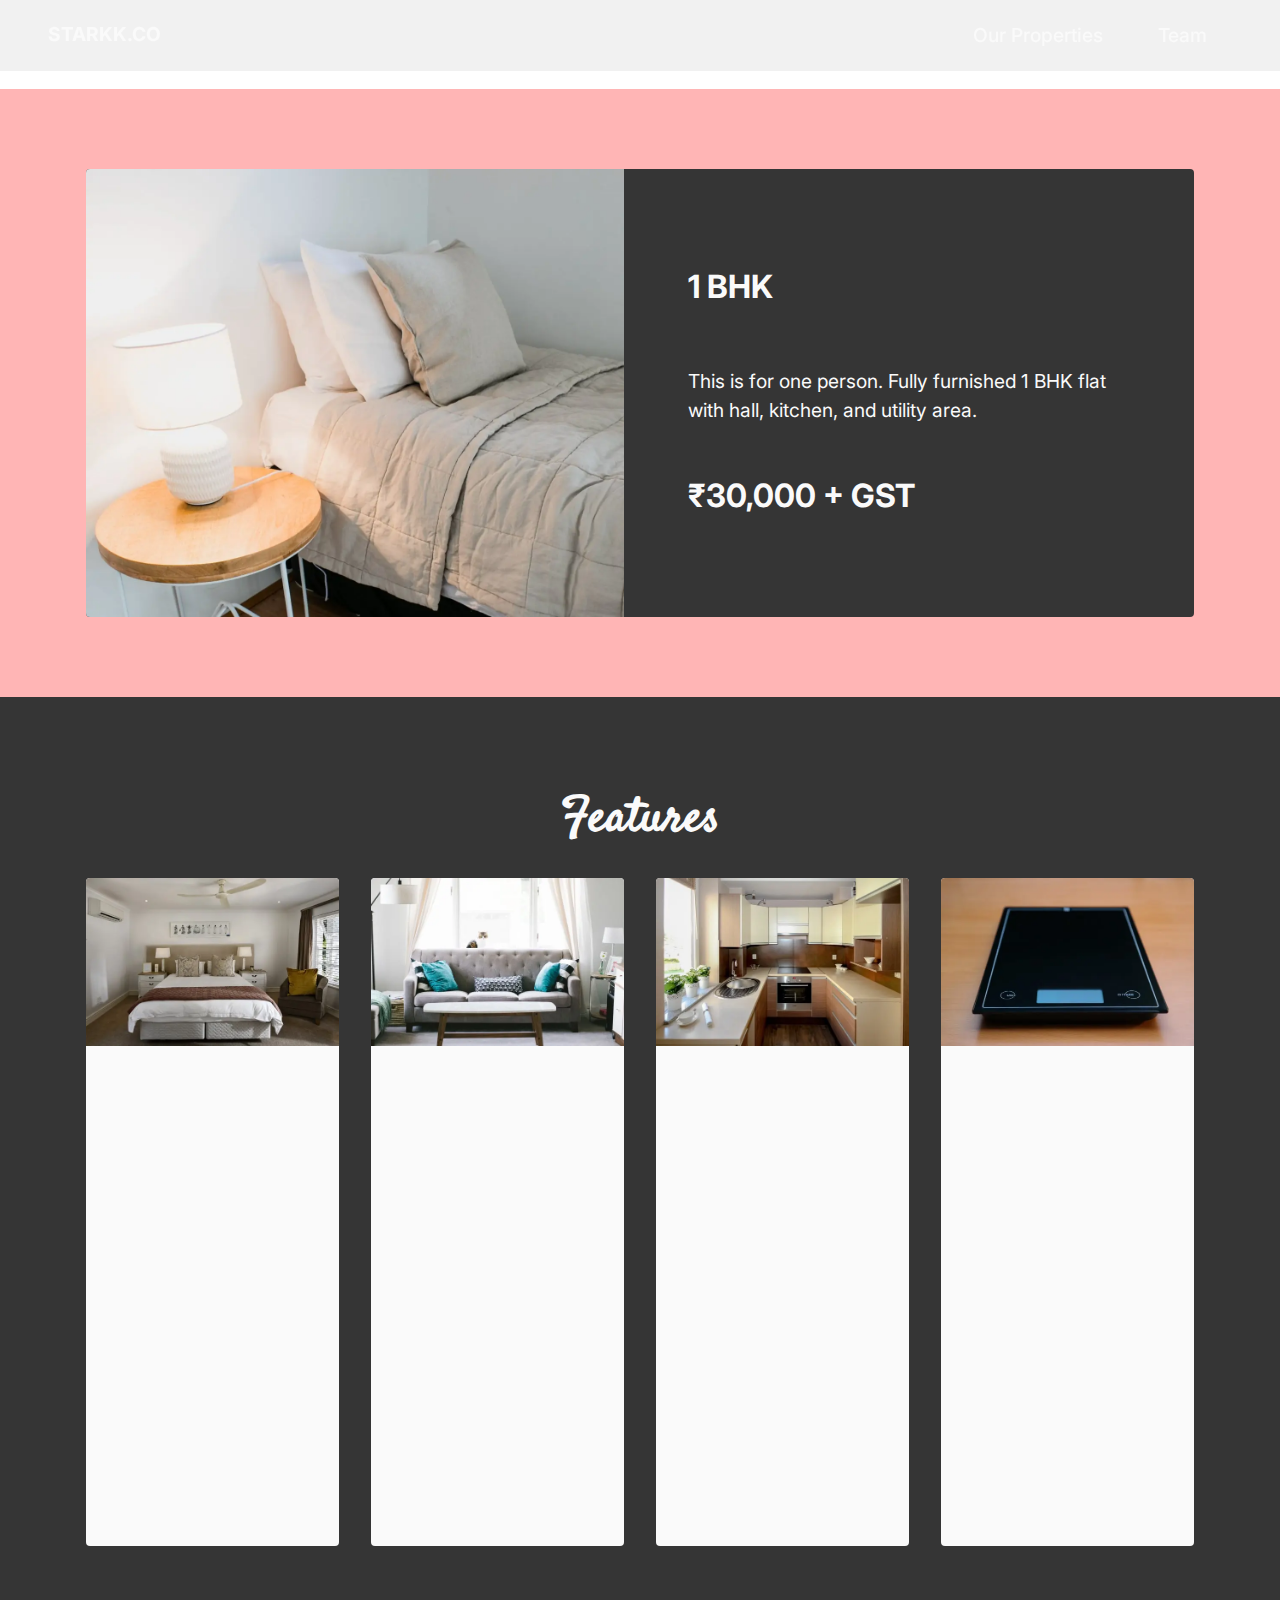
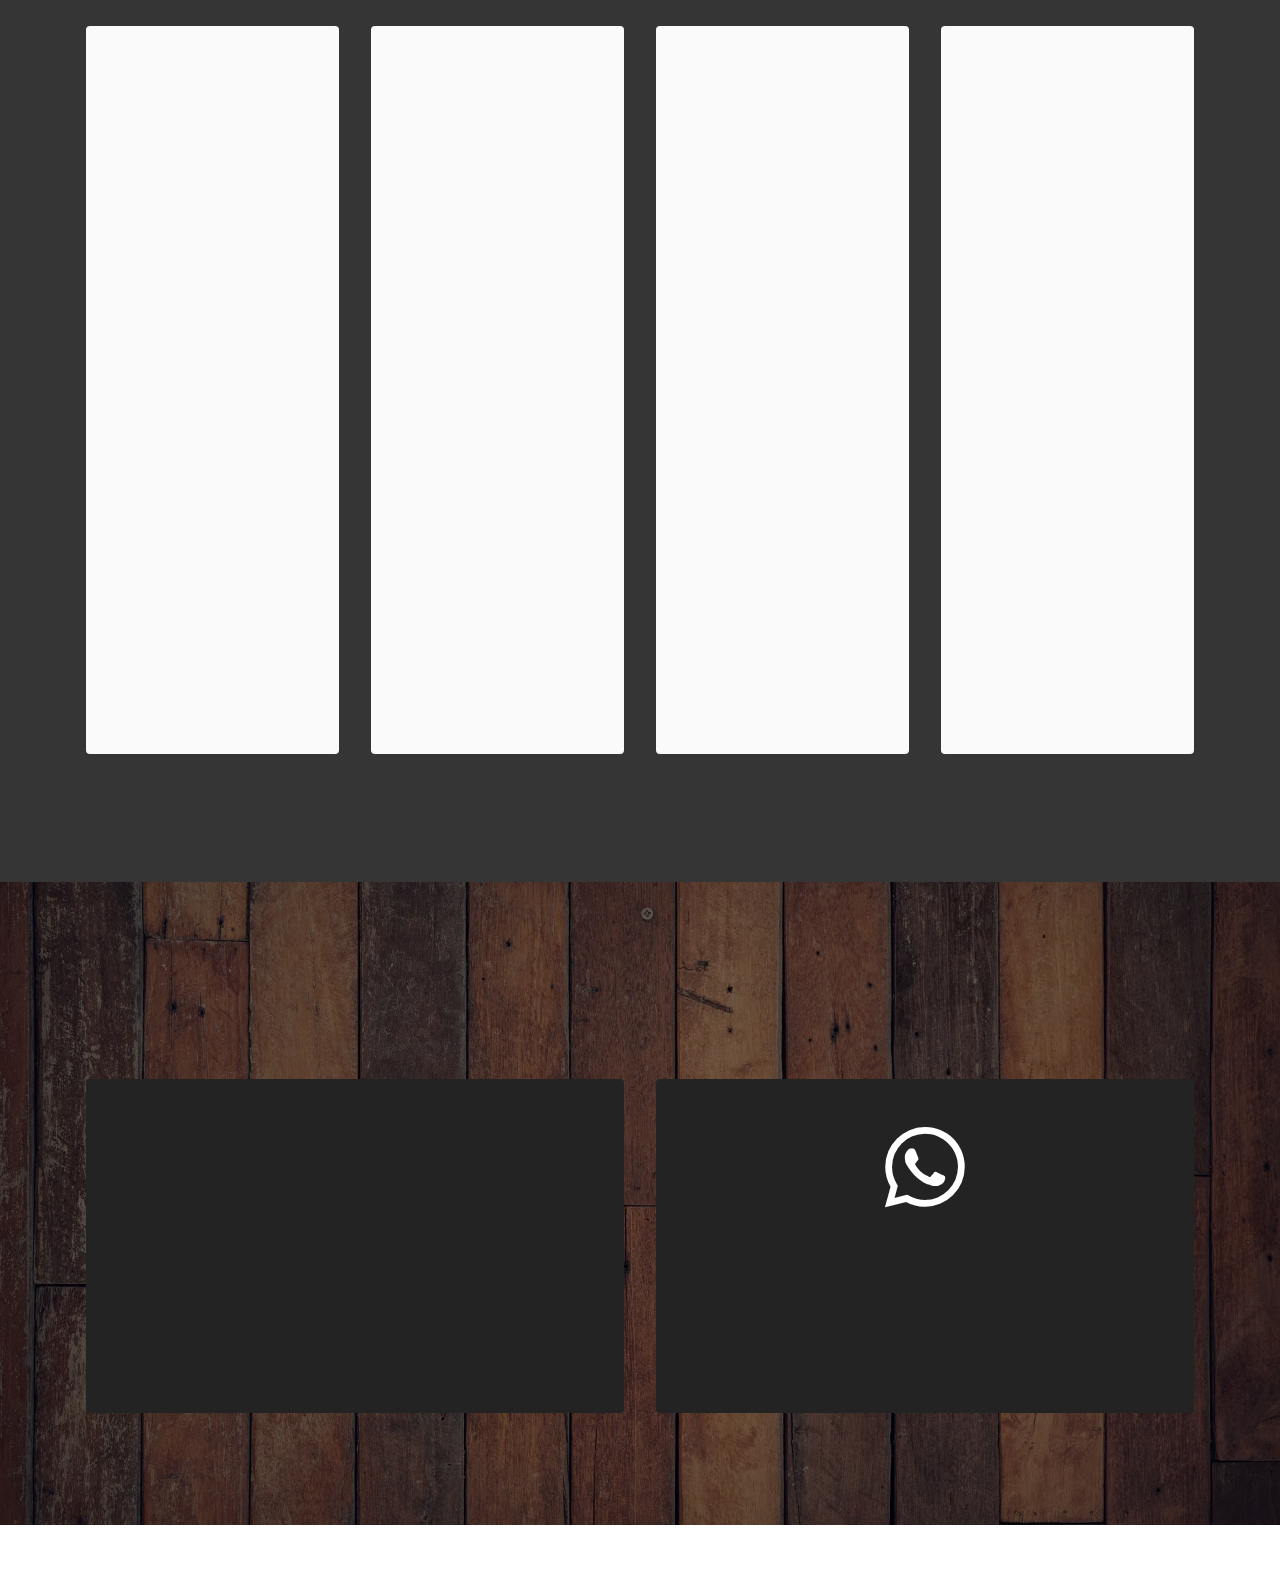
==== page1.html @ d4f7dc9d "create github pages" ====
<!DOCTYPE html>
<html  >
<head>
  <!-- Site made with Mobirise Website Builder v5.8.14, https://mobirise.com -->
  <meta charset="UTF-8">
  <meta http-equiv="X-UA-Compatible" content="IE=edge">
  <meta name="generator" content="Mobirise v5.8.14, mobirise.com">
  <meta name="viewport" content="width=device-width, initial-scale=1, minimum-scale=1">
  <link rel="shortcut icon" href="assets/images/logo.png" type="image/x-icon">
  <meta name="description" content="">
  
  
  <title>1 BHK Single Sharing</title>
  <link rel="stylesheet" href="assets/web/assets/mobirise-icons2/mobirise2.css">
  <link rel="stylesheet" href="assets/bootstrap/css/bootstrap.min.css">
  <link rel="stylesheet" href="assets/bootstrap/css/bootstrap-grid.min.css">
  <link rel="stylesheet" href="assets/bootstrap/css/bootstrap-reboot.min.css">
  <link rel="stylesheet" href="assets/animatecss/animate.css">
  <link rel="stylesheet" href="assets/dropdown/css/style.css">
  <link rel="stylesheet" href="assets/socicon/css/styles.css">
  <link rel="stylesheet" href="assets/theme/css/style.css">
  <link rel="preload" href="https://fonts.googleapis.com/css?family=Inter:100,200,300,400,500,600,700,800,900&display=swap" as="style" onload="this.onload=null;this.rel='stylesheet'">
  <noscript><link rel="stylesheet" href="https://fonts.googleapis.com/css?family=Inter:100,200,300,400,500,600,700,800,900&display=swap"></noscript>
  <link rel="preload" href="https://fonts.googleapis.com/css?family=Satisfy:400&display=swap" as="style" onload="this.onload=null;this.rel='stylesheet'">
  <noscript><link rel="stylesheet" href="https://fonts.googleapis.com/css?family=Satisfy:400&display=swap"></noscript>
  <link rel="preload" as="style" href="assets/mobirise/css/mbr-additional.css"><link rel="stylesheet" href="assets/mobirise/css/mbr-additional.css" type="text/css">

  
  
  
</head>
<body>
  
  <section data-bs-version="5.1" class="menu menu1 cid-tGN4CB5rHm" once="menu" id="menu1-1h">
    

    <nav class="navbar navbar-dropdown navbar-fixed-top navbar-expand-lg">
        <div class="container-fluid">
            <div class="navbar-brand">
                
                <span class="navbar-caption-wrap"><a class="navbar-caption text-white text-primary display-7" href="index.html">STARKK.CO</a></span>
            </div>
            <button class="navbar-toggler" type="button" data-toggle="collapse" data-bs-toggle="collapse" data-target="#navbarSupportedContent" data-bs-target="#navbarSupportedContent" aria-controls="navbarNavAltMarkup" aria-expanded="false" aria-label="Toggle navigation">
                <div class="hamburger">
                    <span></span>
                    <span></span>
                    <span></span>
                    <span></span>
                </div>
            </button>
            <div class="collapse navbar-collapse" id="navbarSupportedContent">
                <ul class="navbar-nav nav-dropdown nav-right" data-app-modern-menu="true"><li class="nav-item"><a class="nav-link link text-white text-primary display-7" href="page5.html">Our Properties&nbsp;</a></li><li class="nav-item"><a class="nav-link link text-white text-primary display-7" href="page12.html">Team</a></li></ul>
                
                
            </div>
        </div>
    </nav>
</section>

<section data-bs-version="5.1" class="footer7 cid-tGRdBDmHnu mbr-reveal" once="footers" id="footer7-1i">

    

    

    <div class="container">
        <div class="media-container-row align-center mbr-white">
            <div class="col-12">
                <p class="mbr-text mb-0 mbr-fonts-style display-7">
                    © Copyright 2023 STARKK.CO</p>
            </div>
        </div>
    </div>
</section>

<section data-bs-version="5.1" class="features6 cid-tGZ4oFQTor" id="features7-1q">
    <!---->
    

    
    
    <div class="container">
        <div class="card-wrapper">
            <div class="row align-items-center">
                <div class="col-12 col-lg-6">
                    <div class="image-wrapper">
                        <img src="assets/images/pexels-rachel-claire-5490389-1256x1884.webp" alt="Mobirise Website Builder">
                    </div>
                </div>
                <div class="col-12 col-lg">
                    <div class="text-box">
                        <h5 class="mbr-title mbr-fonts-style display-5"><strong>1 BHK</strong><br><strong><br></strong></h5>
                        <p class="mbr-text mbr-fonts-style display-7">This is for one person. Fully furnished 1 BHK flat with hall, kitchen, and utility area.<br><br></p>
                        <div class="cost">
                            <span class="currentcost mbr-fonts-style pr-2 display-5"><strong>₹30,000 + GST&nbsp;</strong></span>
                            <span class="oldcost mbr-fonts-style display-2"></span>
                        </div>
                        
                    </div>
                </div>
            </div>
        </div>
    </div>
</section>

<section data-bs-version="5.1" class="features3 cid-tGZfkdsieX" id="features3-1v">
    
    
    <div class="container">
        <div class="mbr-section-head">
            <h4 class="mbr-section-title mbr-fonts-style align-center mb-0 display-2"><strong>Features</strong></h4>
            <h5 class="mbr-section-subtitle mbr-fonts-style align-center mb-0 mt-2 display-5"></h5>
        </div>
        <div class="row mt-4">
            <div class="item features-image сol-12 col-md-6 col-lg-3">
                <div class="item-wrapper">
                    <div class="item-img">
                        <img src="assets/images/mbr-1-596x397.webp" alt="Mobirise Website Builder">
                    </div>
                    <div class="item-content">
                        <h5 class="item-title mbr-fonts-style display-7"><strong>Truly Fully Furnished</strong></h5>
                        
                        <p class="mbr-text mbr-fonts-style mt-3 display-7">Experience the epitome of premium living in our Truly Fully Furnished flats, where every detail is meticulously curated for your comfort and convenience.</p>
                    </div>
                    
                </div>
            </div>
            <div class="item features-image сol-12 col-md-6 col-lg-3">
                <div class="item-wrapper">
                    <div class="item-img">
                        <img src="assets/images/mbr-2-596x397.webp" alt="Mobirise Website Builder">
                    </div>
                    <div class="item-content">
                        <h5 class="item-title mbr-fonts-style display-7"><strong>Personal Hall</strong></h5>
                        
                        <p class="mbr-text mbr-fonts-style mt-3 display-7">Experience the privacy and exclusivity of having your own hall in our flats. No need to share common spaces with neighbours – enjoy a dedicated hall that you only share with your flatmates.</p>
                    </div>
                    
                </div>
            </div>
            <div class="item features-image сol-12 col-md-6 col-lg-3">
                <div class="item-wrapper">
                    <div class="item-img">
                        <img src="assets/images/mbr-596x397.webp" alt="Mobirise Website Builder">
                    </div>
                    <div class="item-content">
                        <h5 class="item-title mbr-fonts-style display-7"><strong>Personal Kitchen</strong></h5>
                        
                        <p class="mbr-text mbr-fonts-style mt-3 display-7">Indulge in the convenience of having your own kitchen in our flats. Say goodbye to shared cooking spaces and relish the freedom of a private kitchen that you only share with your flatmates.<br></p>
                    </div>
                    
                </div>
            </div><div class="item features-image сol-12 col-md-6 col-lg-3">
                <div class="item-wrapper">
                    <div class="item-img">
                        <img src="assets/images/mbr-3-596x397.webp" alt="Mobirise Website Builder" data-slide-to="3" data-bs-slide-to="4">
                    </div>
                    <div class="item-content">
                        <h5 class="item-title mbr-fonts-style display-7"><strong>Basic Kitchen Appliances</strong></h5>
                        
                        <p class="mbr-text mbr-fonts-style mt-3 display-7">Enjoy the convenience of having your own set of basic kitchen appliances in our flats. Say goodbye to shared equipment and relish the freedom of using dedicated appliances that you only share with your flatmates.<br></p>
                    </div>
                    
                </div>
            </div>
        </div>
    </div>
</section>

<section data-bs-version="5.1" class="features3 cid-tGZoKn9k5l" id="features3-1w">
    
    
    <div class="container">
        
        <div class="row mt-4">
            <div class="item features-image сol-12 col-md-6 col-lg-3">
                <div class="item-wrapper">
                    <div class="item-img">
                        <img src="assets/images/mbr-4-596x397.webp" alt="Mobirise Website Builder">
                    </div>
                    <div class="item-content">
                        <h5 class="item-title mbr-fonts-style display-7"><strong>Housekeeping</strong></h5>
                        
                        <p class="mbr-text mbr-fonts-style mt-3 display-7">Relax and let our professional housekeeping services take care of the cleaning and maintenance, ensuring a pristine living environment for you. Experience the joy of coming home to a spotless and well-maintained space.</p>
                    </div>
                    
                </div>
            </div>
            <div class="item features-image сol-12 col-md-6 col-lg-3">
                <div class="item-wrapper">
                    <div class="item-img">
                        <img src="assets/images/mbr-5-596x397.webp" alt="Mobirise Website Builder">
                    </div>
                    <div class="item-content">
                        <h5 class="item-title mbr-fonts-style display-7"><strong>24x7 Hot Water</strong></h5>
                        
                        <p class="mbr-text mbr-fonts-style mt-3 display-7">24x7 hot water in our flats, providing you with ultimate comfort and convenience throughout the day. Enjoy uninterrupted access to soothing hot water whenever you need it.</p>
                    </div>
                    
                </div>
            </div>
            <div class="item features-image сol-12 col-md-6 col-lg-3">
                <div class="item-wrapper">
                    <div class="item-img">
                        <img src="assets/images/mbr-596x398.webp" alt="Mobirise Website Builder">
                    </div>
                    <div class="item-content">
                        <h5 class="item-title mbr-fonts-style display-7"><strong>Unlimited cloth washing</strong></h5>
                        
                        <p class="mbr-text mbr-fonts-style mt-3 display-7">Self-service unlimited cloth washing in our flats. Take control of your laundry routine and enjoy the convenience of washing your clothes whenever you need, at your own pace, ensuring a seamless and effortless experience.<br></p>
                    </div>
                    
                </div>
            </div><div class="item features-image сol-12 col-md-6 col-lg-3">
                <div class="item-wrapper">
                    <div class="item-img">
                        <img src="assets/images/mbr-596x405.webp" alt="Mobirise Website Builder" data-slide-to="3" data-bs-slide-to="4">
                    </div>
                    <div class="item-content">
                        <h5 class="item-title mbr-fonts-style display-7"><strong>Basic Kitchen Appliances</strong></h5>
                        
                        <p class="mbr-text mbr-fonts-style mt-3 display-7">Enhance your productivity with a spacious work table and comfortable chair in our flats. Enjoy the luxury of a large, dedicated workspace that provides ample room for your tasks, creating the perfect environment for focused work and optimal comfort.<br></p>
                    </div>
                    
                </div>
            </div>
        </div>
    </div>
</section>

<section data-bs-version="5.1" class="contacts1 cid-tGZbWQLvA0" id="contacts1-1u">

    

    
    <div class="mbr-overlay" style="opacity: 0.5; background-color: rgb(0, 0, 0);">
    </div>
    <div class="container">
        <div class="mbr-section-head">
            <h3 class="mbr-section-title mbr-fonts-style align-center mb-0 display-2">
                <strong>Contact Us</strong>
            </h3>
            
        </div>
        <div class="row justify-content-center mt-4">
            <div class="card col-12 col-lg-6">
                <div class="card-wrapper">
                    <div class="card-box align-center">
                        <div class="image-wrapper">
                            <a href="https://t.me/+6vLunbrpCRs2NWQ1"><span class="mbr-iconfont socicon-telegram socicon" style="color: rgb(255, 255, 255); fill: rgb(255, 255, 255);"></span></a>
                        </div>
                        <h4 class="card-title mbr-fonts-style mb-2 display-2"><strong>Telegram</strong></h4>
                        <p class="mbr-text mbr-fonts-style mb-2 display-4"></p>
                        <h5 class="link mbr-fonts-style display-4">J<a href="https://t.me/+6vLunbrpCRs2NWQ1" class="text-primary">oin our Telegram group for updates on living spaces</a></h5>
                    </div>
                </div>
            </div>
            <div class="card col-12 col-lg-6">
                <div class="card-wrapper">
                    <div class="card-box align-center">
                        <div class="image-wrapper">
                            <span class="mbr-iconfont socicon-whatsapp socicon" style="color: rgb(255, 255, 255); fill: rgb(255, 255, 255);"></span>
                        </div>
                        <h4 class="card-title mbr-fonts-style align-center mb-2 display-2">
                            <strong>WhatsApp</strong></h4>
                        <p class="mbr-text mbr-fonts-style mb-2 display-4"></p>
                        <h5 class="link mbr-black mbr-fonts-style display-7">Reach out to us for any queries<br>+91 9984999742</h5>
                    </div>
                </div>
            </div>
        </div>
    </div>
</section><section class="display-7" style="padding: 0;align-items: center;justify-content: center;flex-wrap: wrap;    align-content: center;display: flex;position: relative;height: 4rem;"><a href="https://mobiri.se/3033887" style="flex: 1 1;height: 4rem;position: absolute;width: 100%;z-index: 1;"><img alt="" style="height: 4rem;" src="[data-uri]"></a><p style="margin: 0;text-align: center;" class="display-7">Made with &#8204;</p><a style="z-index:1" href="https://mobirise.com/builder/landing-page-software.html">Landing Page Software</a></section><script src="assets/bootstrap/js/bootstrap.bundle.min.js"></script>  <script src="assets/smoothscroll/smooth-scroll.js"></script>  <script src="assets/ytplayer/index.js"></script>  <script src="assets/dropdown/js/navbar-dropdown.js"></script>  <script src="assets/theme/js/script.js"></script>  
  
  
 <div id="scrollToTop" class="scrollToTop mbr-arrow-up"><a style="text-align: center;"><i class="mbr-arrow-up-icon mbr-arrow-up-icon-cm cm-icon cm-icon-smallarrow-up"></i></a></div>
    <input name="animation" type="hidden">
  </body>
</html>
---- assets/web/assets/mobirise-icons2/mobirise2.css ----
@font-face {
  font-family: 'Moririse2';
  font-display: swap;
  src:  url('mobirise2.eot?f2bix4');
  src:  url('mobirise2.eot?f2bix4#iefix') format('embedded-opentype'),
    url('mobirise2.ttf?f2bix4') format('truetype'),
    url('mobirise2.woff?f2bix4') format('woff'),
    url('mobirise2.svg?f2bix4#mobirise2') format('svg');
  font-weight: normal;
  font-style: normal;
}

[class^="mobi-"], [class*=" mobi-"] {
  /* use !important to prevent issues with browser extensions that change fonts */
  font-family: 'Moririse2' !important;
  speak: none;
  font-style: normal;
  font-weight: normal;
  font-variant: normal;
  text-transform: none;
  line-height: 1;

  /* Better Font Rendering =========== */
  -webkit-font-smoothing: antialiased;
  -moz-osx-font-smoothing: grayscale;
}

.mobi-mbri-add-submenu:before {
  content: "\e900";
}
.mobi-mbri-alert:before {
  content: "\e901";
}
.mobi-mbri-align-center:before {
  content: "\e902";
}
.mobi-mbri-align-justify:before {
  content: "\e903";
}
.mobi-mbri-align-left:before {
  content: "\e904";
}
.mobi-mbri-align-right:before {
  content: "\e905";
}
.mobi-mbri-android:before {
  content: "\e906";
}
.mobi-mbri-apple:before {
  content: "\e907";
}
.mobi-mbri-arrow-down:before {
  content: "\e908";
}
.mobi-mbri-arrow-next:before {
  content: "\e909";
}
.mobi-mbri-arrow-prev:before {
  content: "\e90a";
}
.mobi-mbri-arrow-up:before {
  content: "\e90b";
}
.mobi-mbri-bold:before {
  content: "\e90c";
}
.mobi-mbri-bookmark:before {
  content: "\e90d";
}
.mobi-mbri-bootstrap:before {
  content: "\e90e";
}
.mobi-mbri-briefcase:before {
  content: "\e90f";
}
.mobi-mbri-browse:before {
  content: "\e910";
}
.mobi-mbri-bulleted-list:before {
  content: "\e911";
}
.mobi-mbri-calendar:before {
  content: "\e912";
}
.mobi-mbri-camera:before {
  content: "\e913";
}
.mobi-mbri-cart-add:before {
  content: "\e914";
}
.mobi-mbri-cart-full:before {
  content: "\e915";
}
.mobi-mbri-cash:before {
  content: "\e916";
}
.mobi-mbri-change-style:before {
  content: "\e917";
}
.mobi-mbri-chat:before {
  content: "\e918";
}
.mobi-mbri-clock:before {
  content: "\e919";
}
.mobi-mbri-close:before {
  content: "\e91a";
}
.mobi-mbri-cloud:before {
  content: "\e91b";
}
.mobi-mbri-code:before {
  content: "\e91c";
}
.mobi-mbri-contact-form:before {
  content: "\e91d";
}
.mobi-mbri-credit-card:before {
  content: "\e91e";
}
.mobi-mbri-cursor-click:before {
  content: "\e91f";
}
.mobi-mbri-cust-feedback:before {
  content: "\e920";
}
.mobi-mbri-database:before {
  content: "\e921";
}
.mobi-mbri-delivery:before {
  content: "\e922";
}
.mobi-mbri-desktop:before {
  content: "\e923";
}
.mobi-mbri-devices:before {
  content: "\e924";
}
.mobi-mbri-down:before {
  content: "\e925";
}
.mobi-mbri-download-2:before {
  content: "\e926";
}
.mobi-mbri-download:before {
  content: "\e927";
}
.mobi-mbri-drag-n-drop-2:before {
  content: "\e928";
}
.mobi-mbri-drag-n-drop:before {
  content: "\e929";
}
.mobi-mbri-edit-2:before {
  content: "\e92a";
}
.mobi-mbri-edit:before {
  content: "\e92b";
}
.mobi-mbri-error:before {
  content: "\e92c";
}
.mobi-mbri-extension:before {
  content: "\e92d";
}
.mobi-mbri-features:before {
  content: "\e92e";
}
.mobi-mbri-file:before {
  content: "\e92f";
}
.mobi-mbri-flag:before {
  content: "\e930";
}
.mobi-mbri-folder:before {
  content: "\e931";
}
.mobi-mbri-gift:before {
  content: "\e932";
}
.mobi-mbri-github:before {
  content: "\e933";
}
.mobi-mbri-globe-2:before {
  content: "\e934";
}
.mobi-mbri-globe:before {
  content: "\e935";
}
.mobi-mbri-growing-chart:before {
  content: "\e936";
}
.mobi-mbri-hearth:before {
  content: "\e937";
}
.mobi-mbri-help:before {
  content: "\e938";
}
.mobi-mbri-home:before {
  content: "\e939";
}
.mobi-mbri-hot-cup:before {
  content: "\e93a";
}
.mobi-mbri-idea:before {
  content: "\e93b";
}
.mobi-mbri-image-gallery:before {
  content: "\e93c";
}
.mobi-mbri-image-slider:before {
  content: "\e93d";
}
.mobi-mbri-info:before {
  content: "\e93e";
}
.mobi-mbri-italic:before {
  content: "\e93f";
}
.mobi-mbri-key:before {
  content: "\e940";
}
.mobi-mbri-laptop:before {
  content: "\e941";
}
.mobi-mbri-layers:before {
  content: "\e942";
}
.mobi-mbri-left-right:before {
  content: "\e943";
}
.mobi-mbri-left:before {
  content: "\e944";
}
.mobi-mbri-letter:before {
  content: "\e945";
}
.mobi-mbri-like:before {
  content: "\e946";
}
.mobi-mbri-link:before {
  content: "\e947";
}
.mobi-mbri-lock:before {
  content: "\e948";
}
.mobi-mbri-login:before {
  content: "\e949";
}
.mobi-mbri-logout:before {
  content: "\e94a";
}
.mobi-mbri-magic-stick:before {
  content: "\e94b";
}
.mobi-mbri-map-pin:before {
  content: "\e94c";
}
.mobi-mbri-menu:before {
  content: "\e94d";
}
.mobi-mbri-mobile-2:before {
  content: "\e94e";
}
.mobi-mbri-mobile-horizontal:before {
  content: "\e94f";
}
.mobi-mbri-mobile:before {
  content: "\e950";
}
.mobi-mbri-mobirise:before {
  content: "\e951";
}
.mobi-mbri-more-horizontal:before {
  content: "\e952";
}
.mobi-mbri-more-vertical:before {
  content: "\e953";
}
.mobi-mbri-music:before {
  content: "\e954";
}
.mobi-mbri-new-file:before {
  content: "\e955";
}
.mobi-mbri-numbered-list:before {
  content: "\e956";
}
.mobi-mbri-opened-folder:before {
  content: "\e957";
}
.mobi-mbri-pages:before {
  content: "\e958";
}
.mobi-mbri-paper-plane:before {
  content: "\e959";
}
.mobi-mbri-paperclip:before {
  content: "\e95a";
}
.mobi-mbri-phone:before {
  content: "\e95b";
}
.mobi-mbri-photo:before {
  content: "\e95c";
}
.mobi-mbri-photos:before {
  content: "\e95d";
}
.mobi-mbri-pin:before {
  content: "\e95e";
}
.mobi-mbri-play:before {
  content: "\e95f";
}
.mobi-mbri-plus:before {
  content: "\e960";
}
.mobi-mbri-preview:before {
  content: "\e961";
}
.mobi-mbri-print:before {
  content: "\e962";
}
.mobi-mbri-protect:before {
  content: "\e963";
}
.mobi-mbri-question:before {
  content: "\e964";
}
.mobi-mbri-quote-left:before {
  content: "\e965";
}
.mobi-mbri-quote-right:before {
  content: "\e966";
}
.mobi-mbri-redo:before {
  content: "\e967";
}
.mobi-mbri-refresh:before {
  content: "\e968";
}
.mobi-mbri-responsive-2:before {
  content: "\e969";
}
.mobi-mbri-responsive:before {
  content: "\e96a";
}
.mobi-mbri-right:before {
  content: "\e96b";
}
.mobi-mbri-rocket:before {
  content: "\e96c";
}
.mobi-mbri-sad-face:before {
  content: "\e96d";
}
.mobi-mbri-sale:before {
  content: "\e96e";
}
.mobi-mbri-save:before {
  content: "\e96f";
}
.mobi-mbri-search:before {
  content: "\e970";
}
.mobi-mbri-setting-2:before {
  content: "\e971";
}
.mobi-mbri-setting-3:before {
  content: "\e972";
}
.mobi-mbri-setting:before {
  content: "\e973";
}
.mobi-mbri-share:before {
  content: "\e974";
}
.mobi-mbri-shopping-bag:before {
  content: "\e975";
}
.mobi-mbri-shopping-basket:before {
  content: "\e976";
}
.mobi-mbri-shopping-cart:before {
  content: "\e977";
}
.mobi-mbri-sites:before {
  content: "\e978";
}
.mobi-mbri-smile-face:before {
  content: "\e979";
}
.mobi-mbri-speed:before {
  content: "\e97a";
}
.mobi-mbri-star:before {
  content: "\e97b";
}
.mobi-mbri-success:before {
  content: "\e97c";
}
.mobi-mbri-sun:before {
  content: "\e97d";
}
.mobi-mbri-sun2:before {
  content: "\e97e";
}
.mobi-mbri-tablet-vertical:before {
  content: "\e97f";
}
.mobi-mbri-tablet:before {
  content: "\e980";
}
.mobi-mbri-target:before {
  content: "\e981";
}
.mobi-mbri-timer:before {
  content: "\e982";
}
.mobi-mbri-to-ftp:before {
  content: "\e983";
}
.mobi-mbri-to-local-drive:before {
  content: "\e984";
}
.mobi-mbri-touch-swipe:before {
  content: "\e985";
}
.mobi-mbri-touch:before {
  content: "\e986";
}
.mobi-mbri-trash:before {
  content: "\e987";
}
.mobi-mbri-underline:before {
  content: "\e988";
}
.mobi-mbri-undo:before {
  content: "\e989";
}
.mobi-mbri-unlink:before {
  content: "\e98a";
}
.mobi-mbri-unlock:before {
  content: "\e98b";
}
.mobi-mbri-up-down:before {
  content: "\e98c";
}
.mobi-mbri-up:before {
  content: "\e98d";
}
.mobi-mbri-update:before {
  content: "\e98e";
}
.mobi-mbri-upload-2:before {
  content: "\e98f";
}
.mobi-mbri-upload:before {
  content: "\e990";
}
.mobi-mbri-user-2:before {
  content: "\e991";
}
.mobi-mbri-user:before {
  content: "\e992";
}
.mobi-mbri-users:before {
  content: "\e993";
}
.mobi-mbri-video-play:before {
  content: "\e994";
}
.mobi-mbri-video:before {
  content: "\e995";
}
.mobi-mbri-watch:before {
  content: "\e996";
}
.mobi-mbri-website-theme-2:before {
  content: "\e997";
}
.mobi-mbri-website-theme:before {
  content: "\e998";
}
.mobi-mbri-wifi:before {
  content: "\e999";
}
.mobi-mbri-windows:before {
  content: "\e99a";
}
.mobi-mbri-zoom-in:before {
  content: "\e99b";
}
.mobi-mbri-zoom-out:before {
  content: "\e99c";
}
---- assets/dropdown/css/style.css ----
.navbar-dropdown {
  left: 0;
  padding: 0;
  position: absolute;
  right: 0;
  top: 0;
  transition: all 0.45s ease;
  z-index: 1030;
  background: #282828; }
  .navbar-dropdown .navbar-logo {
    margin-right: 0.8rem;
    transition: margin 0.3s ease-in-out;
    vertical-align: middle; }
    .navbar-dropdown .navbar-logo img {
      height: 3.125rem;
      transition: all 0.3s ease-in-out; }
    .navbar-dropdown .navbar-logo.mbr-iconfont {
      font-size: 3.125rem;
      line-height: 3.125rem; }
  .navbar-dropdown .navbar-caption {
    font-weight: 700;
    white-space: normal;
    vertical-align: -4px;
    line-height: 3.125rem !important; }
    .navbar-dropdown .navbar-caption, .navbar-dropdown .navbar-caption:hover {
      color: inherit;
      text-decoration: none; }
  .navbar-dropdown .mbr-iconfont + .navbar-caption {
    vertical-align: -1px; }
  .navbar-dropdown.navbar-fixed-top {
    position: fixed; }
  .navbar-dropdown .navbar-brand span {
    vertical-align: -4px; }
  .navbar-dropdown.bg-color.transparent {
    background: none; }
  .navbar-dropdown.navbar-short .navbar-brand {
    padding: 0.625rem 0; }
    .navbar-dropdown.navbar-short .navbar-brand span {
      vertical-align: -1px; }
  .navbar-dropdown.navbar-short .navbar-caption {
    line-height: 2.375rem !important;
    vertical-align: -2px; }
  .navbar-dropdown.navbar-short .navbar-logo {
    margin-right: 0.5rem; }
    .navbar-dropdown.navbar-short .navbar-logo img {
      height: 2.375rem; }
    .navbar-dropdown.navbar-short .navbar-logo.mbr-iconfont {
      font-size: 2.375rem;
      line-height: 2.375rem; }
  .navbar-dropdown.navbar-short .mbr-table-cell {
    height: 3.625rem; }
  .navbar-dropdown .navbar-close {
    left: 0.6875rem;
    position: fixed;
    top: 0.75rem;
    z-index: 1000; }
  .navbar-dropdown .hamburger-icon {
    content: "";
    display: inline-block;
    vertical-align: middle;
    width: 16px;
    -webkit-box-shadow: 0 -6px 0 1px #282828,0 0 0 1px #282828,0 6px 0 1px #282828;
    -moz-box-shadow: 0 -6px 0 1px #282828,0 0 0 1px #282828,0 6px 0 1px #282828;
    box-shadow: 0 -6px 0 1px #282828,0 0 0 1px #282828,0 6px 0 1px #282828; }

.dropdown-menu .dropdown-toggle[data-toggle="dropdown-submenu"]::after {
  border-bottom: 0.35em solid transparent;
  border-left: 0.35em solid;
  border-right: 0;
  border-top: 0.35em solid transparent;
  margin-left: 0.3rem; }

.dropdown-menu .dropdown-item:focus {
  outline: 0; }

.nav-dropdown {
  font-size: 0.75rem;
  font-weight: 500;
  height: auto !important; }
  .nav-dropdown .nav-btn {
    padding-left: 1rem; }
  .nav-dropdown .link {
    margin: .667em 1.667em;
    font-weight: 500;
    padding: 0;
    transition: color .2s ease-in-out; }
    .nav-dropdown .link.dropdown-toggle {
      margin-right: 2.583em; }
      .nav-dropdown .link.dropdown-toggle::after {
        margin-left: .25rem;
        border-top: 0.35em solid;
        border-right: 0.35em solid transparent;
        border-left: 0.35em solid transparent;
        border-bottom: 0; }
      .nav-dropdown .link.dropdown-toggle[aria-expanded="true"] {
        margin: 0;
        padding: 0.667em 3.263em  0.667em 1.667em; }
  .nav-dropdown .link::after,
  .nav-dropdown .dropdown-item::after {
    color: inherit; }
  .nav-dropdown .btn {
    font-size: 0.75rem;
    font-weight: 700;
    letter-spacing: 0;
    margin-bottom: 0;
    padding-left: 1.25rem;
    padding-right: 1.25rem; }
  .nav-dropdown .dropdown-menu {
    border-radius: 0;
    border: 0;
    left: 0;
    margin: 0;
    padding-bottom: 1.25rem;
    padding-top: 1.25rem;
    position: relative; }
  .nav-dropdown .dropdown-submenu {
    margin-left: 0.125rem;
    top: 0; }
  .nav-dropdown .dropdown-item {
    font-weight: 500;
    line-height: 2;
    padding: 0.3846em 4.615em 0.3846em 1.5385em;
    position: relative;
    transition: color .2s ease-in-out, background-color .2s ease-in-out; }
    .nav-dropdown .dropdown-item::after {
      margin-top: -0.3077em;
      position: absolute;
      right: 1.1538em;
      top: 50%; }
    .nav-dropdown .dropdown-item:focus, .nav-dropdown .dropdown-item:hover {
      background: none; }

@media (max-width: 767px) {
  .nav-dropdown.navbar-toggleable-sm {
    bottom: 0;
    display: none;
    left: 0;
    overflow-x: hidden;
    position: fixed;
    top: 0;
    transform: translateX(-100%);
    -ms-transform: translateX(-100%);
    -webkit-transform: translateX(-100%);
    width: 18.75rem;
    z-index: 999; } }
.nav-dropdown.navbar-toggleable-xl {
  bottom: 0;
  display: none;
  left: 0;
  overflow-x: hidden;
  position: fixed;
  top: 0;
  transform: translateX(-100%);
  -ms-transform: translateX(-100%);
  -webkit-transform: translateX(-100%);
  width: 18.75rem;
  z-index: 999; }

.nav-dropdown-sm {
  display: block !important;
  overflow-x: hidden;
  overflow: auto;
  padding-top: 3.875rem; }
  .nav-dropdown-sm::after {
    content: "";
    display: block;
    height: 3rem;
    width: 100%; }
  .nav-dropdown-sm.collapse.in ~ .navbar-close {
    display: block !important; }
  .nav-dropdown-sm.collapsing, .nav-dropdown-sm.collapse.in {
    transform: translateX(0);
    -ms-transform: translateX(0);
    -webkit-transform: translateX(0);
    transition: all 0.25s ease-out;
    -webkit-transition: all 0.25s ease-out;
    background: #282828; }
  .nav-dropdown-sm.collapsing[aria-expanded="false"] {
    transform: translateX(-100%);
    -ms-transform: translateX(-100%);
    -webkit-transform: translateX(-100%); }
  .nav-dropdown-sm .nav-item {
    display: block;
    margin-left: 0 !important;
    padding-left: 0; }
  .nav-dropdown-sm .link,
  .nav-dropdown-sm .dropdown-item {
    border-top: 1px dotted rgba(255, 255, 255, 0.1);
    font-size: 0.8125rem;
    line-height: 1.6;
    margin: 0 !important;
    padding: 0.875rem 2.4rem 0.875rem 1.5625rem !important;
    position: relative;
    white-space: normal; }
    .nav-dropdown-sm .link:focus, .nav-dropdown-sm .link:hover,
    .nav-dropdown-sm .dropdown-item:focus,
    .nav-dropdown-sm .dropdown-item:hover {
      background: rgba(0, 0, 0, 0.2) !important;
      color: #c0a375; }
  .nav-dropdown-sm .nav-btn {
    position: relative;
    padding: 1.5625rem 1.5625rem 0 1.5625rem; }
    .nav-dropdown-sm .nav-btn::before {
      border-top: 1px dotted rgba(255, 255, 255, 0.1);
      content: "";
      left: 0;
      position: absolute;
      top: 0;
      width: 100%; }
    .nav-dropdown-sm .nav-btn + .nav-btn {
      padding-top: 0.625rem; }
      .nav-dropdown-sm .nav-btn + .nav-btn::before {
        display: none; }
  .nav-dropdown-sm .btn {
    padding: 0.625rem 0; }
  .nav-dropdown-sm .dropdown-toggle[data-toggle="dropdown-submenu"]::after {
    margin-left: .25rem;
    border-top: 0.35em solid;
    border-right: 0.35em solid transparent;
    border-left: 0.35em solid transparent;
    border-bottom: 0; }
  .nav-dropdown-sm .dropdown-toggle[data-toggle="dropdown-submenu"][aria-expanded="true"]::after {
    border-top: 0;
    border-right: 0.35em solid transparent;
    border-left: 0.35em solid transparent;
    border-bottom: 0.35em solid; }
  .nav-dropdown-sm .dropdown-menu {
    margin: 0;
    padding: 0;
    position: relative;
    top: 0;
    left: 0;
    width: 100%;
    border: 0;
    float: none;
    border-radius: 0;
    background: none; }
  .nav-dropdown-sm .dropdown-submenu {
    left: 100%;
    margin-left: 0.125rem;
    margin-top: -1.25rem;
    top: 0; }

.navbar-toggleable-sm .nav-dropdown .dropdown-menu {
  position: absolute; }

.navbar-toggleable-sm .nav-dropdown .dropdown-submenu {
  left: 100%;
  margin-left: 0.125rem;
  margin-top: -1.25rem;
  top: 0; }

.navbar-toggleable-sm.opened .nav-dropdown .dropdown-menu {
  position: relative; }

.navbar-toggleable-sm.opened .nav-dropdown .dropdown-submenu {
  left: 0;
  margin-left: 00rem;
  margin-top: 0rem;
  top: 0; }

.is-builder .nav-dropdown.collapsing {
  transition: none !important; }
---- assets/socicon/css/styles.css ----
@charset "UTF-8";

@font-face {
  font-family: 'Socicon';
  src:  url('../fonts/socicon.eot');
  src:  url('../fonts/socicon.eot?#iefix') format('embedded-opentype'),
    url('../fonts/socicon.woff2') format('woff2'),
    url('../fonts/socicon.ttf') format('truetype'),
    url('../fonts/socicon.woff') format('woff'),
    url('../fonts/socicon.svg#socicon') format('svg');
  font-weight: normal;
  font-style: normal;
  font-display: swap;
}

[data-icon]:before {
  font-family: "socicon" !important;
  content: attr(data-icon);
  font-style: normal !important;
  font-weight: normal !important;
  font-variant: normal !important;
  text-transform: none !important;
  speak: none;
  line-height: 1;
  -webkit-font-smoothing: antialiased;
  -moz-osx-font-smoothing: grayscale;
}

[class^="socicon-"], [class*=" socicon-"] {
  /* use !important to prevent issues with browser extensions that change fonts */
  font-family: 'Socicon' !important;
  speak: none;
  font-style: normal;
  font-weight: normal;
  font-variant: normal;
  text-transform: none;
  line-height: 1;

  /* Better Font Rendering =========== */
  -webkit-font-smoothing: antialiased;
  -moz-osx-font-smoothing: grayscale;
}

.socicon-eitaa:before {
  content: "\e97c";
}
.socicon-soroush:before {
  content: "\e97d";
}
.socicon-bale:before {
  content: "\e97e";
}
.socicon-zazzle:before {
  content: "\e97b";
}
.socicon-society6:before {
  content: "\e97a";
}
.socicon-redbubble:before {
  content: "\e979";
}
.socicon-avvo:before {
  content: "\e978";
}
.socicon-stitcher:before {
  content: "\e977";
}
.socicon-googlehangouts:before {
  content: "\e974";
}
.socicon-dlive:before {
  content: "\e975";
}
.socicon-vsco:before {
  content: "\e976";
}
.socicon-flipboard:before {
  content: "\e973";
}
.socicon-ubuntu:before {
  content: "\e958";
}
.socicon-artstation:before {
  content: "\e959";
}
.socicon-invision:before {
  content: "\e95a";
}
.socicon-torial:before {
  content: "\e95b";
}
.socicon-collectorz:before {
  content: "\e95c";
}
.socicon-seenthis:before {
  content: "\e95d";
}
.socicon-googleplaymusic:before {
  content: "\e95e";
}
.socicon-debian:before {
  content: "\e95f";
}
.socicon-filmfreeway:before {
  content: "\e960";
}
.socicon-gnome:before {
  content: "\e961";
}
.socicon-itchio:before {
  content: "\e962";
}
.socicon-jamendo:before {
  content: "\e963";
}
.socicon-mix:before {
  content: "\e964";
}
.socicon-sharepoint:before {
  content: "\e965";
}
.socicon-tinder:before {
  content: "\e966";
}
.socicon-windguru:before {
  content: "\e967";
}
.socicon-cdbaby:before {
  content: "\e968";
}
.socicon-elementaryos:before {
  content: "\e969";
}
.socicon-stage32:before {
  content: "\e96a";
}
.socicon-tiktok:before {
  content: "\e96b";
}
.socicon-gitter:before {
  content: "\e96c";
}
.socicon-letterboxd:before {
  content: "\e96d";
}
.socicon-threema:before {
  content: "\e96e";
}
.socicon-splice:before {
  content: "\e96f";
}
.socicon-metapop:before {
  content: "\e970";
}
.socicon-naver:before {
  content: "\e971";
}
.socicon-remote:before {
  content: "\e972";
}
.socicon-internet:before {
  content: "\e957";
}
.socicon-moddb:before {
  content: "\e94b";
}
.socicon-indiedb:before {
  content: "\e94c";
}
.socicon-traxsource:before {
  content: "\e94d";
}
.socicon-gamefor:before {
  content: "\e94e";
}
.socicon-pixiv:before {
  content: "\e94f";
}
.socicon-myanimelist:before {
  content: "\e950";
}
.socicon-blackberry:before {
  content: "\e951";
}
.socicon-wickr:before {
  content: "\e952";
}
.socicon-spip:before {
  content: "\e953";
}
.socicon-napster:before {
  content: "\e954";
}
.socicon-beatport:before {
  content: "\e955";
}
.socicon-hackerone:before {
  content: "\e956";
}
.socicon-hackernews:before {
  content: "\e946";
}
.socicon-smashwords:before {
  content: "\e947";
}
.socicon-kobo:before {
  content: "\e948";
}
.socicon-bookbub:before {
  content: "\e949";
}
.socicon-mailru:before {
  content: "\e94a";
}
.socicon-gitlab:before {
  content: "\e945";
}
.socicon-instructables:before {
  content: "\e944";
}
.socicon-portfolio:before {
  content: "\e943";
}
.socicon-codered:before {
  content: "\e940";
}
.socicon-origin:before {
  content: "\e941";
}
.socicon-nextdoor:before {
  content: "\e942";
}
.socicon-udemy:before {
  content: "\e93f";
}
.socicon-livemaster:before {
  content: "\e93e";
}
.socicon-crunchbase:before {
  content: "\e93b";
}
.socicon-homefy:before {
  content: "\e93c";
}
.socicon-calendly:before {
  content: "\e93d";
}
.socicon-realtor:before {
  content: "\e90f";
}
.socicon-tidal:before {
  content: "\e910";
}
.socicon-qobuz:before {
  content: "\e911";
}
.socicon-natgeo:before {
  content: "\e912";
}
.socicon-mastodon:before {
  content: "\e913";
}
.socicon-unsplash:before {
  content: "\e914";
}
.socicon-homeadvisor:before {
  content: "\e915";
}
.socicon-angieslist:before {
  content: "\e916";
}
.socicon-codepen:before {
  content: "\e917";
}
.socicon-slack:before {
  content: "\e918";
}
.socicon-openaigym:before {
  content: "\e919";
}
.socicon-logmein:before {
  content: "\e91a";
}
.socicon-fiverr:before {
  content: "\e91b";
}
.socicon-gotomeeting:before {
  content: "\e91c";
}
.socicon-aliexpress:before {
  content: "\e91d";
}
.socicon-guru:before {
  content: "\e91e";
}
.socicon-appstore:before {
  content: "\e91f";
}
.socicon-homes:before {
  content: "\e920";
}
.socicon-zoom:before {
  content: "\e921";
}
.socicon-alibaba:before {
  content: "\e922";
}
.socicon-craigslist:before {
  content: "\e923";
}
.socicon-wix:before {
  content: "\e924";
}
.socicon-redfin:before {
  content: "\e925";
}
.socicon-googlecalendar:before {
  content: "\e926";
}
.socicon-shopify:before {
  content: "\e927";
}
.socicon-freelancer:before {
  content: "\e928";
}
.socicon-seedrs:before {
  content: "\e929";
}
.socicon-bing:before {
  content: "\e92a";
}
.socicon-doodle:before {
  content: "\e92b";
}
.socicon-bonanza:before {
  content: "\e92c";
}
.socicon-squarespace:before {
  content: "\e92d";
}
.socicon-toptal:before {
  content: "\e92e";
}
.socicon-gust:before {
  content: "\e92f";
}
.socicon-ask:before {
  content: "\e930";
}
.socicon-trulia:before {
  content: "\e931";
}
.socicon-loomly:before {
  content: "\e932";
}
.socicon-ghost:before {
  content: "\e933";
}
.socicon-upwork:before {
  content: "\e934";
}
.socicon-fundable:before {
  content: "\e935";
}
.socicon-booking:before {
  content: "\e936";
}
.socicon-googlemaps:before {
  content: "\e937";
}
.socicon-zillow:before {
  content: "\e938";
}
.socicon-niconico:before {
  content: "\e939";
}
.socicon-toneden:before {
  content: "\e93a";
}
.socicon-augment:before {
  content: "\e908";
}
.socicon-bitbucket:before {
  content: "\e909";
}
.socicon-fyuse:before {
  content: "\e90a";
}
.socicon-yt-gaming:before {
  content: "\e90b";
}
.socicon-sketchfab:before {
  content: "\e90c";
}
.socicon-mobcrush:before {
  content: "\e90d";
}
.socicon-microsoft:before {
  content: "\e90e";
}
.socicon-pandora:before {
  content: "\e907";
}
.socicon-messenger:before {
  content: "\e906";
}
.socicon-gamewisp:before {
  content: "\e905";
}
.socicon-bloglovin:before {
  content: "\e904";
}
.socicon-tunein:before {
  content: "\e903";
}
.socicon-gamejolt:before {
  content: "\e901";
}
.socicon-trello:before {
  content: "\e902";
}
.socicon-spreadshirt:before {
  content: "\e900";
}
.socicon-500px:before {
  content: "\e000";
}
.socicon-8tracks:before {
  content: "\e001";
}
.socicon-airbnb:before {
  content: "\e002";
}
.socicon-alliance:before {
  content: "\e003";
}
.socicon-amazon:before {
  content: "\e004";
}
.socicon-amplement:before {
  content: "\e005";
}
.socicon-android:before {
  content: "\e006";
}
.socicon-angellist:before {
  content: "\e007";
}
.socicon-apple:before {
  content: "\e008";
}
.socicon-appnet:before {
  content: "\e009";
}
.socicon-baidu:before {
  content: "\e00a";
}
.socicon-bandcamp:before {
  content: "\e00b";
}
.socicon-battlenet:before {
  content: "\e00c";
}
.socicon-mixer:before {
  content: "\e00d";
}
.socicon-bebee:before {
  content: "\e00e";
}
.socicon-bebo:before {
  content: "\e00f";
}
.socicon-behance:before {
  content: "\e010";
}
.socicon-blizzard:before {
  content: "\e011";
}
.socicon-blogger:before {
  content: "\e012";
}
.socicon-buffer:before {
  content: "\e013";
}
.socicon-chrome:before {
  content: "\e014";
}
.socicon-coderwall:before {
  content: "\e015";
}
.socicon-curse:before {
  content: "\e016";
}
.socicon-dailymotion:before {
  content: "\e017";
}
.socicon-deezer:before {
  content: "\e018";
}
.socicon-delicious:before {
  content: "\e019";
}
.socicon-deviantart:before {
  content: "\e01a";
}
.socicon-diablo:before {
  content: "\e01b";
}
.socicon-digg:before {
  content: "\e01c";
}
.socicon-discord:before {
  content: "\e01d";
}
.socicon-disqus:before {
  content: "\e01e";
}
.socicon-douban:before {
  content: "\e01f";
}
.socicon-draugiem:before {
  content: "\e020";
}
.socicon-dribbble:before {
  content: "\e021";
}
.socicon-drupal:before {
  content: "\e022";
}
.socicon-ebay:before {
  content: "\e023";
}
.socicon-ello:before {
  content: "\e024";
}
.socicon-endomodo:before {
  content: "\e025";
}
.socicon-envato:before {
  content: "\e026";
}
.socicon-etsy:before {
  content: "\e027";
}
.socicon-facebook:before {
  content: "\e028";
}
.socicon-feedburner:before {
  content: "\e029";
}
.socicon-filmweb:before {
  content: "\e02a";
}
.socicon-firefox:before {
  content: "\e02b";
}
.socicon-flattr:before {
  content: "\e02c";
}
.socicon-flickr:before {
  content: "\e02d";
}
.socicon-formulr:before {
  content: "\e02e";
}
.socicon-forrst:before {
  content: "\e02f";
}
.socicon-foursquare:before {
  content: "\e030";
}
.socicon-friendfeed:before {
  content: "\e031";
}
.socicon-github:before {
  content: "\e032";
}
.socicon-goodreads:before {
  content: "\e033";
}
.socicon-google:before {
  content: "\e034";
}
.socicon-googlescholar:before {
  content: "\e035";
}
.socicon-googlegroups:before {
  content: "\e036";
}
.socicon-googlephotos:before {
  content: "\e037";
}
.socicon-googleplus:before {
  content: "\e038";
}
.socicon-grooveshark:before {
  content: "\e039";
}
.socicon-hackerrank:before {
  content: "\e03a";
}
.socicon-hearthstone:before {
  content: "\e03b";
}
.socicon-hellocoton:before {
  content: "\e03c";
}
.socicon-heroes:before {
  content: "\e03d";
}
.socicon-smashcast:before {
  content: "\e03e";
}
.socicon-horde:before {
  content: "\e03f";
}
.socicon-houzz:before {
  content: "\e040";
}
.socicon-icq:before {
  content: "\e041";
}
.socicon-identica:before {
  content: "\e042";
}
.socicon-imdb:before {
  content: "\e043";
}
.socicon-instagram:before {
  content: "\e044";
}
.socicon-issuu:before {
  content: "\e045";
}
.socicon-istock:before {
  content: "\e046";
}
.socicon-itunes:before {
  content: "\e047";
}
.socicon-keybase:before {
  content: "\e048";
}
.socicon-lanyrd:before {
  content: "\e049";
}
.socicon-lastfm:before {
  content: "\e04a";
}
.socicon-line:before {
  content: "\e04b";
}
.socicon-linkedin:before {
  content: "\e04c";
}
.socicon-livejournal:before {
  content: "\e04d";
}
.socicon-lyft:before {
  content: "\e04e";
}
.socicon-macos:before {
  content: "\e04f";
}
.socicon-mail:before {
  content: "\e050";
}
.socicon-medium:before {
  content: "\e051";
}
.socicon-meetup:before {
  content: "\e052";
}
.socicon-mixcloud:before {
  content: "\e053";
}
.socicon-modelmayhem:before {
  content: "\e054";
}
.socicon-mumble:before {
  content: "\e055";
}
.socicon-myspace:before {
  content: "\e056";
}
.socicon-newsvine:before {
  content: "\e057";
}
.socicon-nintendo:before {
  content: "\e058";
}
.socicon-npm:before {
  content: "\e059";
}
.socicon-odnoklassniki:before {
  content: "\e05a";
}
.socicon-openid:before {
  content: "\e05b";
}
.socicon-opera:before {
  content: "\e05c";
}
.socicon-outlook:before {
  content: "\e05d";
}
.socicon-overwatch:before {
  content: "\e05e";
}
.socicon-patreon:before {
  content: "\e05f";
}
.socicon-paypal:before {
  content: "\e060";
}
.socicon-periscope:before {
  content: "\e061";
}
.socicon-persona:before {
  content: "\e062";
}
.socicon-pinterest:before {
  content: "\e063";
}
.socicon-play:before {
  content: "\e064";
}
.socicon-player:before {
  content: "\e065";
}
.socicon-playstation:before {
  content: "\e066";
}
.socicon-pocket:before {
  content: "\e067";
}
.socicon-qq:before {
  content: "\e068";
}
.socicon-quora:before {
  content: "\e069";
}
.socicon-raidcall:before {
  content: "\e06a";
}
.socicon-ravelry:before {
  content: "\e06b";
}
.socicon-reddit:before {
  content: "\e06c";
}
.socicon-renren:before {
  content: "\e06d";
}
.socicon-researchgate:before {
  content: "\e06e";
}
.socicon-residentadvisor:before {
  content: "\e06f";
}
.socicon-reverbnation:before {
  content: "\e070";
}
.socicon-rss:before {
  content: "\e071";
}
.socicon-sharethis:before {
  content: "\e072";
}
.socicon-skype:before {
  content: "\e073";
}
.socicon-slideshare:before {
  content: "\e074";
}
.socicon-smugmug:before {
  content: "\e075";
}
.socicon-snapchat:before {
  content: "\e076";
}
.socicon-songkick:before {
  content: "\e077";
}
.socicon-soundcloud:before {
  content: "\e078";
}
.socicon-spotify:before {
  content: "\e079";
}
.socicon-stackexchange:before {
  content: "\e07a";
}
.socicon-stackoverflow:before {
  content: "\e07b";
}
.socicon-starcraft:before {
  content: "\e07c";
}
.socicon-stayfriends:before {
  content: "\e07d";
}
.socicon-steam:before {
  content: "\e07e";
}
.socicon-storehouse:before {
  content: "\e07f";
}
.socicon-strava:before {
  content: "\e080";
}
.socicon-streamjar:before {
  content: "\e081";
}
.socicon-stumbleupon:before {
  content: "\e082";
}
.socicon-swarm:before {
  content: "\e083";
}
.socicon-teamspeak:before {
  content: "\e084";
}
.socicon-teamviewer:before {
  content: "\e085";
}
.socicon-technorati:before {
  content: "\e086";
}
.socicon-telegram:before {
  content: "\e087";
}
.socicon-tripadvisor:before {
  content: "\e088";
}
.socicon-tripit:before {
  content: "\e089";
}
.socicon-triplej:before {
  content: "\e08a";
}
.socicon-tumblr:before {
  content: "\e08b";
}
.socicon-twitch:before {
  content: "\e08c";
}
.socicon-twitter:before {
  content: "\e08d";
}
.socicon-uber:before {
  content: "\e08e";
}
.socicon-ventrilo:before {
  content: "\e08f";
}
.socicon-viadeo:before {
  content: "\e090";
}
.socicon-viber:before {
  content: "\e091";
}
.socicon-viewbug:before {
  content: "\e092";
}
.socicon-vimeo:before {
  content: "\e093";
}
.socicon-vine:before {
  content: "\e094";
}
.socicon-vkontakte:before {
  content: "\e095";
}
.socicon-warcraft:before {
  content: "\e096";
}
.socicon-wechat:before {
  content: "\e097";
}
.socicon-weibo:before {
  content: "\e098";
}
.socicon-whatsapp:before {
  content: "\e099";
}
.socicon-wikipedia:before {
  content: "\e09a";
}
.socicon-windows:before {
  content: "\e09b";
}
.socicon-wordpress:before {
  content: "\e09c";
}
.socicon-wykop:before {
  content: "\e09d";
}
.socicon-xbox:before {
  content: "\e09e";
}
.socicon-xing:before {
  content: "\e09f";
}
.socicon-yahoo:before {
  content: "\e0a0";
}
.socicon-yammer:before {
  content: "\e0a1";
}
.socicon-yandex:before {
  content: "\e0a2";
}
.socicon-yelp:before {
  content: "\e0a3";
}
.socicon-younow:before {
  content: "\e0a4";
}
.socicon-youtube:before {
  content: "\e0a5";
}
.socicon-zapier:before {
  content: "\e0a6";
}
.socicon-zerply:before {
  content: "\e0a7";
}
.socicon-zomato:before {
  content: "\e0a8";
}
.socicon-zynga:before {
  content: "\e0a9";
}
---- assets/theme/css/style.css ----
@charset "UTF-8";
section {
  background-color: #ffffff;
}

body {
  font-style: normal;
  line-height: 1.5;
  font-weight: 400;
  color: #232323;
  position: relative;
}

button {
  background-color: transparent;
  border-color: transparent;
}

section,
.container,
.container-fluid {
  position: relative;
  word-wrap: break-word;
}

a.mbr-iconfont:hover {
  text-decoration: none;
}

.article .lead p,
.article .lead ul,
.article .lead ol,
.article .lead pre,
.article .lead blockquote {
  margin-bottom: 0;
}

a {
  font-style: normal;
  font-weight: 400;
  cursor: pointer;
}
a, a:hover {
  text-decoration: none;
}

.mbr-section-title {
  font-style: normal;
  line-height: 1.3;
}

.mbr-section-subtitle {
  line-height: 1.3;
}

.mbr-text {
  font-style: normal;
  line-height: 1.7;
}

h1,
h2,
h3,
h4,
h5,
h6,
.display-1,
.display-2,
.display-4,
.display-5,
.display-7,
span,
p,
a {
  line-height: 1;
  word-break: break-word;
  word-wrap: break-word;
  font-weight: 400;
}

b,
strong {
  font-weight: bold;
}

input:-webkit-autofill, input:-webkit-autofill:hover, input:-webkit-autofill:focus, input:-webkit-autofill:active {
  transition-delay: 9999s;
  -webkit-transition-property: background-color, color;
  transition-property: background-color, color;
}

textarea[type=hidden] {
  display: none;
}

section {
  background-position: 50% 50%;
  background-repeat: no-repeat;
  background-size: cover;
}
section .mbr-background-video,
section .mbr-background-video-preview {
  position: absolute;
  bottom: 0;
  left: 0;
  right: 0;
  top: 0;
}

.hidden {
  visibility: hidden;
}

.mbr-z-index20 {
  z-index: 20;
}

/*! Base colors */
.mbr-white {
  color: #ffffff;
}

.mbr-black {
  color: #111111;
}

.mbr-bg-white {
  background-color: #ffffff;
}

.mbr-bg-black {
  background-color: #000000;
}

/*! Text-aligns */
.align-left {
  text-align: left;
}

.align-center {
  text-align: center;
}

.align-right {
  text-align: right;
}

/*! Font-weight  */
.mbr-light {
  font-weight: 300;
}

.mbr-regular {
  font-weight: 400;
}

.mbr-semibold {
  font-weight: 500;
}

.mbr-bold {
  font-weight: 700;
}

/*! Media  */
.media-content {
  flex-basis: 100%;
}

.media-container-row {
  display: flex;
  flex-direction: row;
  flex-wrap: wrap;
  justify-content: center;
  align-content: center;
  align-items: start;
}
.media-container-row .media-size-item {
  width: 400px;
}

.media-container-column {
  display: flex;
  flex-direction: column;
  flex-wrap: wrap;
  justify-content: center;
  align-content: center;
  align-items: stretch;
}
.media-container-column > * {
  width: 100%;
}

@media (min-width: 992px) {
  .media-container-row {
    flex-wrap: nowrap;
  }
}
figure {
  margin-bottom: 0;
  overflow: hidden;
}

figure[mbr-media-size] {
  transition: width 0.1s;
}

img,
iframe {
  display: block;
  width: 100%;
}

.card {
  background-color: transparent;
  border: none;
}

.card-box {
  width: 100%;
}

.card-img {
  text-align: center;
  flex-shrink: 0;
  -webkit-flex-shrink: 0;
}

.media {
  max-width: 100%;
  margin: 0 auto;
}

.mbr-figure {
  align-self: center;
}

.media-container > div {
  max-width: 100%;
}

.mbr-figure img,
.card-img img {
  width: 100%;
}

@media (max-width: 991px) {
  .media-size-item {
    width: auto !important;
  }

  .media {
    width: auto;
  }

  .mbr-figure {
    width: 100% !important;
  }
}
/*! Buttons */
.mbr-section-btn {
  margin-left: -0.6rem;
  margin-right: -0.6rem;
  font-size: 0;
}

.btn {
  font-weight: 600;
  border-width: 1px;
  font-style: normal;
  margin: 0.6rem 0.6rem;
  white-space: normal;
  transition: all 0.2s ease-in-out;
  display: inline-flex;
  align-items: center;
  justify-content: center;
  word-break: break-word;
}

.btn-sm {
  font-weight: 600;
  letter-spacing: 0px;
  transition: all 0.3s ease-in-out;
}

.btn-md {
  font-weight: 600;
  letter-spacing: 0px;
  transition: all 0.3s ease-in-out;
}

.btn-lg {
  font-weight: 600;
  letter-spacing: 0px;
  transition: all 0.3s ease-in-out;
}

.btn-form {
  margin: 0;
}
.btn-form:hover {
  cursor: pointer;
}

nav .mbr-section-btn {
  margin-left: 0rem;
  margin-right: 0rem;
}

/*! Btn icon margin */
.btn .mbr-iconfont,
.btn.btn-sm .mbr-iconfont {
  order: 1;
  cursor: pointer;
  margin-left: 0.5rem;
  vertical-align: sub;
}

.btn.btn-md .mbr-iconfont,
.btn.btn-md .mbr-iconfont {
  margin-left: 0.8rem;
}

.mbr-regular {
  font-weight: 400;
}

.mbr-semibold {
  font-weight: 500;
}

.mbr-bold {
  font-weight: 700;
}

[type=submit] {
  -webkit-appearance: none;
}

/*! Full-screen */
.mbr-fullscreen .mbr-overlay {
  min-height: 100vh;
}

.mbr-fullscreen {
  display: flex;
  display: -moz-flex;
  display: -ms-flex;
  display: -o-flex;
  align-items: center;
  min-height: 100vh;
  padding-top: 3rem;
  padding-bottom: 3rem;
}

/*! Map */
.map {
  height: 25rem;
  position: relative;
}
.map iframe {
  width: 100%;
  height: 100%;
}

/*! Scroll to top arrow */
.mbr-arrow-up {
  bottom: 25px;
  right: 90px;
  position: fixed;
  text-align: right;
  z-index: 5000;
  color: #ffffff;
  font-size: 22px;
}

.mbr-arrow-up a {
  background: rgba(0, 0, 0, 0.2);
  border-radius: 50%;
  color: #fff;
  display: inline-block;
  height: 60px;
  width: 60px;
  border: 2px solid #fff;
  outline-style: none !important;
  position: relative;
  text-decoration: none;
  transition: all 0.3s ease-in-out;
  cursor: pointer;
  text-align: center;
}
.mbr-arrow-up a:hover {
  background-color: rgba(0, 0, 0, 0.4);
}
.mbr-arrow-up a i {
  line-height: 60px;
}

.mbr-arrow-up-icon {
  display: block;
  color: #fff;
}

.mbr-arrow-up-icon::before {
  content: "›";
  display: inline-block;
  font-family: serif;
  font-size: 22px;
  line-height: 1;
  font-style: normal;
  position: relative;
  top: 6px;
  left: -4px;
  transform: rotate(-90deg);
}

/*! Arrow Down */
.mbr-arrow {
  position: absolute;
  bottom: 45px;
  left: 50%;
  width: 60px;
  height: 60px;
  cursor: pointer;
  background-color: rgba(80, 80, 80, 0.5);
  border-radius: 50%;
  transform: translateX(-50%);
}
@media (max-width: 767px) {
  .mbr-arrow {
    display: none;
  }
}
.mbr-arrow > a {
  display: inline-block;
  text-decoration: none;
  outline-style: none;
  -webkit-animation: arrowdown 1.7s ease-in-out infinite;
          animation: arrowdown 1.7s ease-in-out infinite;
  color: #ffffff;
}
.mbr-arrow > a > i {
  position: absolute;
  top: -2px;
  left: 15px;
  font-size: 2rem;
}

#scrollToTop a i::before {
  content: "";
  position: absolute;
  display: block;
  border-bottom: 2.5px solid #fff;
  border-left: 2.5px solid #fff;
  width: 27.8%;
  height: 27.8%;
  left: 50%;
  top: 51%;
  transform: translateY(-30%) translateX(-50%) rotate(135deg);
}

@keyframes arrowdown {
  0% {
    transform: translateY(0px);
  }
  50% {
    transform: translateY(-5px);
  }
  100% {
    transform: translateY(0px);
  }
}
@-webkit-keyframes arrowdown {
  0% {
    transform: translateY(0px);
  }
  50% {
    transform: translateY(-5px);
  }
  100% {
    transform: translateY(0px);
  }
}
@media (max-width: 500px) {
  .mbr-arrow-up {
    left: 0;
    right: 0;
    text-align: center;
  }
}
/*Gradients animation*/
@keyframes gradient-animation {
  from {
    background-position: 0% 100%;
    -webkit-animation-timing-function: ease-in-out;
            animation-timing-function: ease-in-out;
  }
  to {
    background-position: 100% 0%;
    -webkit-animation-timing-function: ease-in-out;
            animation-timing-function: ease-in-out;
  }
}
@-webkit-keyframes gradient-animation {
  from {
    background-position: 0% 100%;
    -webkit-animation-timing-function: ease-in-out;
            animation-timing-function: ease-in-out;
  }
  to {
    background-position: 100% 0%;
    -webkit-animation-timing-function: ease-in-out;
            animation-timing-function: ease-in-out;
  }
}
.bg-gradient {
  background-size: 200% 200%;
  animation: gradient-animation 5s infinite alternate;
  -webkit-animation: gradient-animation 5s infinite alternate;
}

.menu .navbar-brand {
  display: -webkit-flex;
}
.menu .navbar-brand span {
  display: flex;
  display: -webkit-flex;
}
.menu .navbar-brand .navbar-caption-wrap {
  display: -webkit-flex;
}
.menu .navbar-brand .navbar-logo img {
  display: -webkit-flex;
  width: auto;
}
@media (min-width: 768px) and (max-width: 991px) {
  .menu .navbar-toggleable-sm .navbar-nav {
    display: -ms-flexbox;
  }
}
@media (max-width: 991px) {
  .menu .navbar-collapse {
    max-height: 93.5vh;
  }
  .menu .navbar-collapse.show {
    overflow: auto;
  }
}
@media (min-width: 992px) {
  .menu .navbar-nav.nav-dropdown {
    display: -webkit-flex;
  }
  .menu .navbar-toggleable-sm .navbar-collapse {
    display: -webkit-flex !important;
  }
  .menu .collapsed .navbar-collapse {
    max-height: 93.5vh;
  }
  .menu .collapsed .navbar-collapse.show {
    overflow: auto;
  }
}
@media (max-width: 767px) {
  .menu .navbar-collapse {
    max-height: 80vh;
  }
}

.nav-link .mbr-iconfont {
  margin-right: 0.5rem;
}

.navbar {
  display: -webkit-flex;
  -webkit-flex-wrap: wrap;
  -webkit-align-items: center;
  -webkit-justify-content: space-between;
}

.navbar-collapse {
  -webkit-flex-basis: 100%;
  -webkit-flex-grow: 1;
  -webkit-align-items: center;
}

.nav-dropdown .link {
  padding: 0.667em 1.667em !important;
  margin: 0 !important;
}

.nav {
  display: -webkit-flex;
  -webkit-flex-wrap: wrap;
}

.row {
  display: -webkit-flex;
  -webkit-flex-wrap: wrap;
}

.justify-content-center {
  -webkit-justify-content: center;
}

.form-inline {
  display: -webkit-flex;
}

.card-wrapper {
  -webkit-flex: 1;
}

.carousel-control {
  z-index: 10;
  display: -webkit-flex;
}

.carousel-controls {
  display: -webkit-flex;
}

.media {
  display: -webkit-flex;
}

.form-group:focus {
  outline: none;
}

.jq-selectbox__select {
  padding: 7px 0;
  position: relative;
}

.jq-selectbox__dropdown {
  overflow: hidden;
  border-radius: 10px;
  position: absolute;
  top: 100%;
  left: 0 !important;
  width: 100% !important;
}

.jq-selectbox__trigger-arrow {
  right: 0;
  transform: translateY(-50%);
}

.jq-selectbox li {
  padding: 1.07em 0.5em;
}

input[type=range] {
  padding-left: 0 !important;
  padding-right: 0 !important;
}

.modal-dialog,
.modal-content {
  height: 100%;
}

.modal-dialog .carousel-inner {
  height: calc(100vh - 1.75rem);
}
@media (max-width: 575px) {
  .modal-dialog .carousel-inner {
    height: calc(100vh - 1rem);
  }
}

.carousel-item {
  text-align: center;
}

.carousel-item img {
  margin: auto;
}

.navbar-toggler {
  align-self: flex-start;
  padding: 0.25rem 0.75rem;
  font-size: 1.25rem;
  line-height: 1;
  background: transparent;
  border: 1px solid transparent;
  border-radius: 0.25rem;
}

.navbar-toggler:focus,
.navbar-toggler:hover {
  text-decoration: none;
  box-shadow: none;
}

.navbar-toggler-icon {
  display: inline-block;
  width: 1.5em;
  height: 1.5em;
  vertical-align: middle;
  content: "";
  background: no-repeat center center;
  background-size: 100% 100%;
}

.navbar-toggler-left {
  position: absolute;
  left: 1rem;
}

.navbar-toggler-right {
  position: absolute;
  right: 1rem;
}

.card-img {
  width: auto;
}

.menu .navbar.collapsed:not(.beta-menu) {
  flex-direction: column;
}

.carousel-item.active,
.carousel-item-next,
.carousel-item-prev {
  display: flex;
}

.note-air-layout .dropup .dropdown-menu,
.note-air-layout .navbar-fixed-bottom .dropdown .dropdown-menu {
  bottom: initial !important;
}

html,
body {
  height: auto;
  min-height: 100vh;
}

.dropup .dropdown-toggle::after {
  display: none;
}

.form-asterisk {
  font-family: initial;
  position: absolute;
  top: -2px;
  font-weight: normal;
}

.form-control-label {
  position: relative;
  cursor: pointer;
  margin-bottom: 0.357em;
  padding: 0;
}

.alert {
  color: #ffffff;
  border-radius: 0;
  border: 0;
  font-size: 1.1rem;
  line-height: 1.5;
  margin-bottom: 1.875rem;
  padding: 1.25rem;
  position: relative;
  text-align: center;
}
.alert.alert-form::after {
  background-color: inherit;
  bottom: -7px;
  content: "";
  display: block;
  height: 14px;
  left: 50%;
  margin-left: -7px;
  position: absolute;
  transform: rotate(45deg);
  width: 14px;
}

.form-control {
  background-color: #ffffff;
  background-clip: border-box;
  color: #232323;
  line-height: 1rem !important;
  height: auto;
  padding: 0.6rem 1.2rem;
  transition: border-color 0.25s ease 0s;
  border: 1px solid transparent !important;
  border-radius: 4px;
  box-shadow: rgba(0, 0, 0, 0.07) 0px 1px 1px 0px, rgba(0, 0, 0, 0.07) 0px 1px 3px 0px, rgba(0, 0, 0, 0.03) 0px 0px 0px 1px;
}
.form-active .form-control:invalid {
  border-color: red;
}

form .row {
  margin-left: -0.6rem;
  margin-right: -0.6rem;
}
form .row [class*=col] {
  padding-left: 0.6rem;
  padding-right: 0.6rem;
}

form .mbr-section-btn {
  margin: 0;
  padding-left: 0.6rem;
  padding-right: 0.6rem;
}

form .btn {
  display: flex;
  padding: 0.6rem 1.2rem;
  margin: 0;
}

form .form-check-input {
  margin-top: 0.5;
}

textarea.form-control {
  line-height: 1.5rem !important;
}

.form-group {
  margin-bottom: 1.2rem;
}

.form-control,
form .btn {
  min-height: 48px;
}

.gdpr-block label span.textGDPR input[name=gdpr] {
  top: 7px;
}

.form-control:focus {
  box-shadow: none;
}

:focus {
  outline: none;
}

.mbr-overlay {
  background-color: #000;
  bottom: 0;
  left: 0;
  opacity: 0.5;
  position: absolute;
  right: 0;
  top: 0;
  z-index: 0;
  pointer-events: none;
}

blockquote {
  font-style: italic;
  padding: 3rem;
  font-size: 1.09rem;
  position: relative;
  border-left: 3px solid;
}

ul,
ol,
pre,
blockquote {
  margin-bottom: 2.3125rem;
}

.mt-4 {
  margin-top: 2rem !important;
}

.mb-4 {
  margin-bottom: 2rem !important;
}

@media (min-width: 992px) {
  .container {
    padding-left: 16px;
    padding-right: 16px;
  }

  .row {
    margin-left: -16px;
    margin-right: -16px;
  }
  .row > [class*=col] {
    padding-left: 16px;
    padding-right: 16px;
  }
}
@media (min-width: 768px) {
  .container-fluid {
    padding-left: 32px;
    padding-right: 32px;
  }
}
@media (min-width: 768px) and (max-width: 991px) {
  .mbr-container {
    padding-left: 32px;
    padding-right: 32px;
  }
}
@media (max-width: 767px) {
  .mbr-container {
    padding-left: 16px;
    padding-right: 16px;
  }
}
.card-wrapper,
.item-wrapper {
  overflow: hidden;
}

.app-video-wrapper > img {
  opacity: 1;
}

.item {
  position: relative;
}

.dropdown-menu .dropdown-menu {
  left: 100%;
}

.dropdown-item + .dropdown-menu {
  display: none;
}

.dropdown-item:hover + .dropdown-menu,
.dropdown-menu:hover {
  display: block;
}

@media (min-aspect-ratio: 16/9) {
  .mbr-video-foreground {
    height: 300% !important;
    top: -100% !important;
  }
}
@media (max-aspect-ratio: 16/9) {
  .mbr-video-foreground {
    width: 300% !important;
    left: -100% !important;
  }
}.engine {
	position: absolute;
	text-indent: -2400px;
	text-align: center;
	padding: 0;
	top: 0;
	left: -2400px;
}
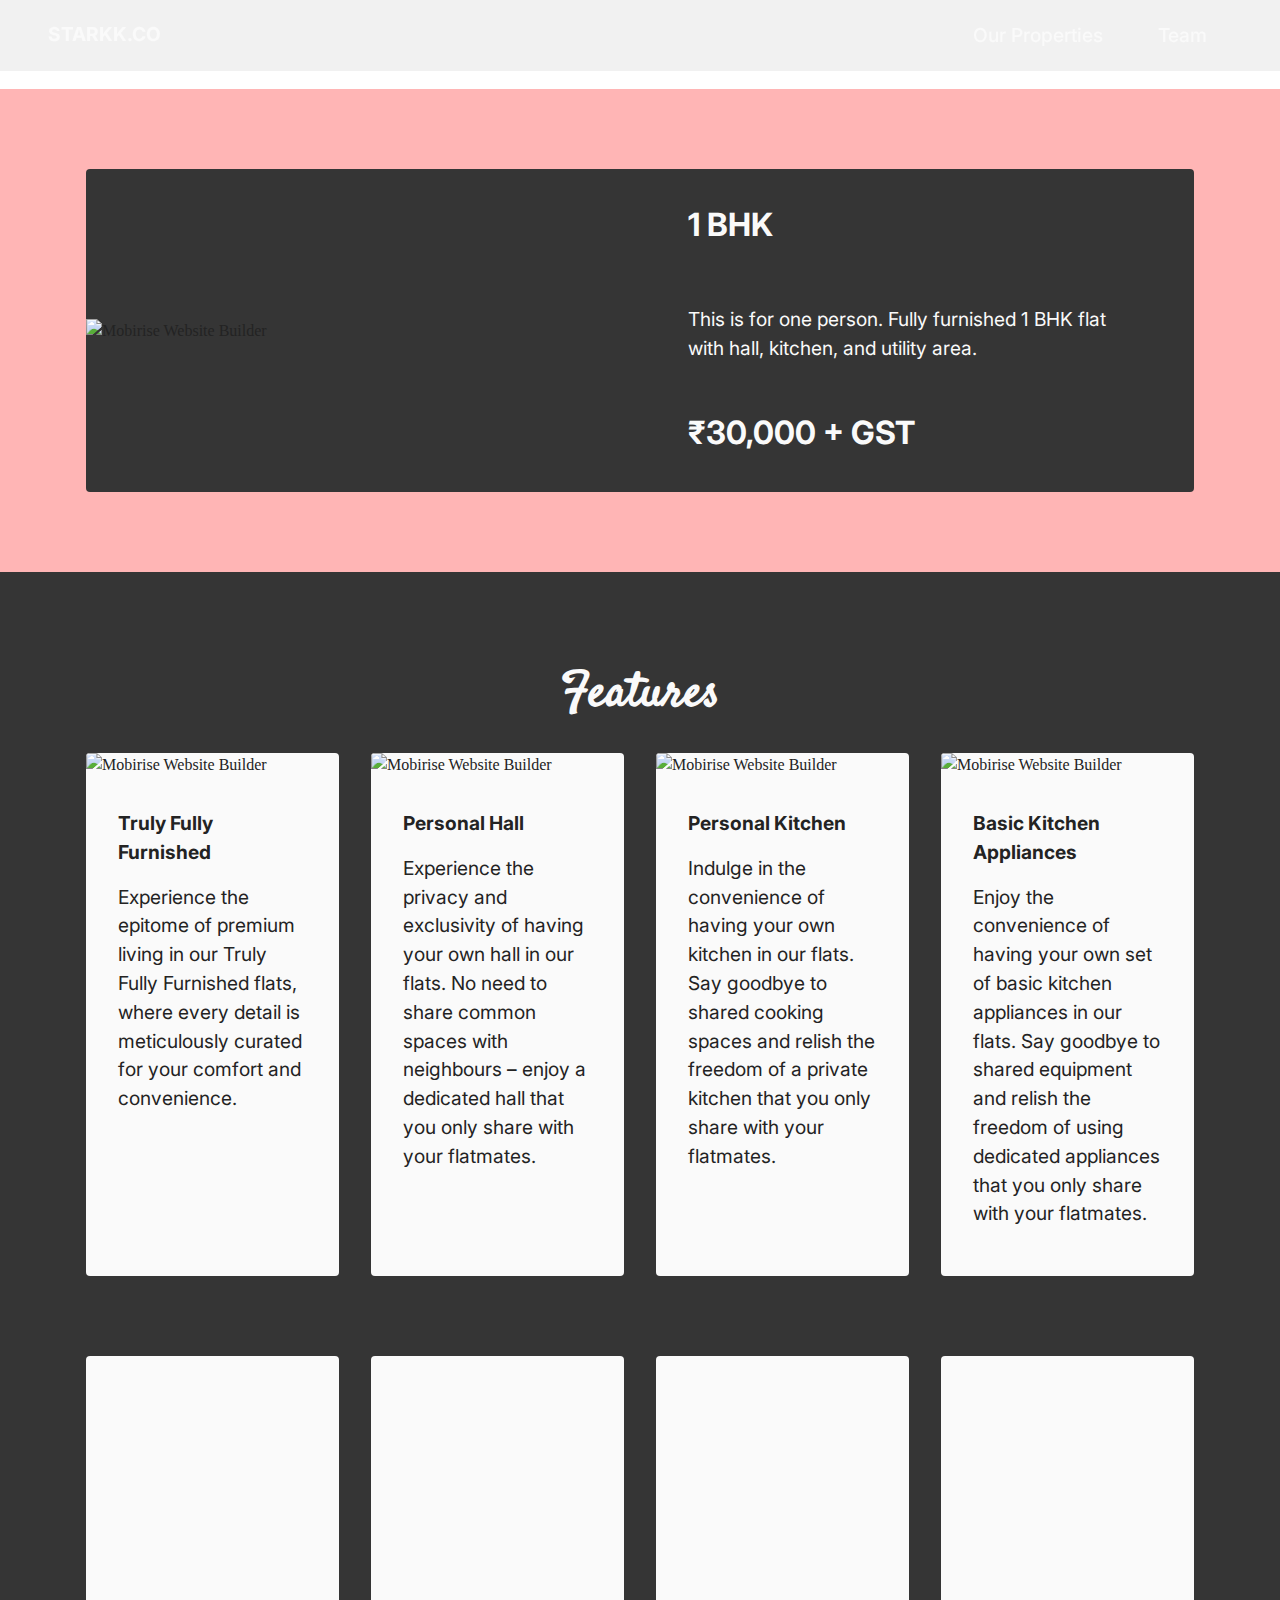
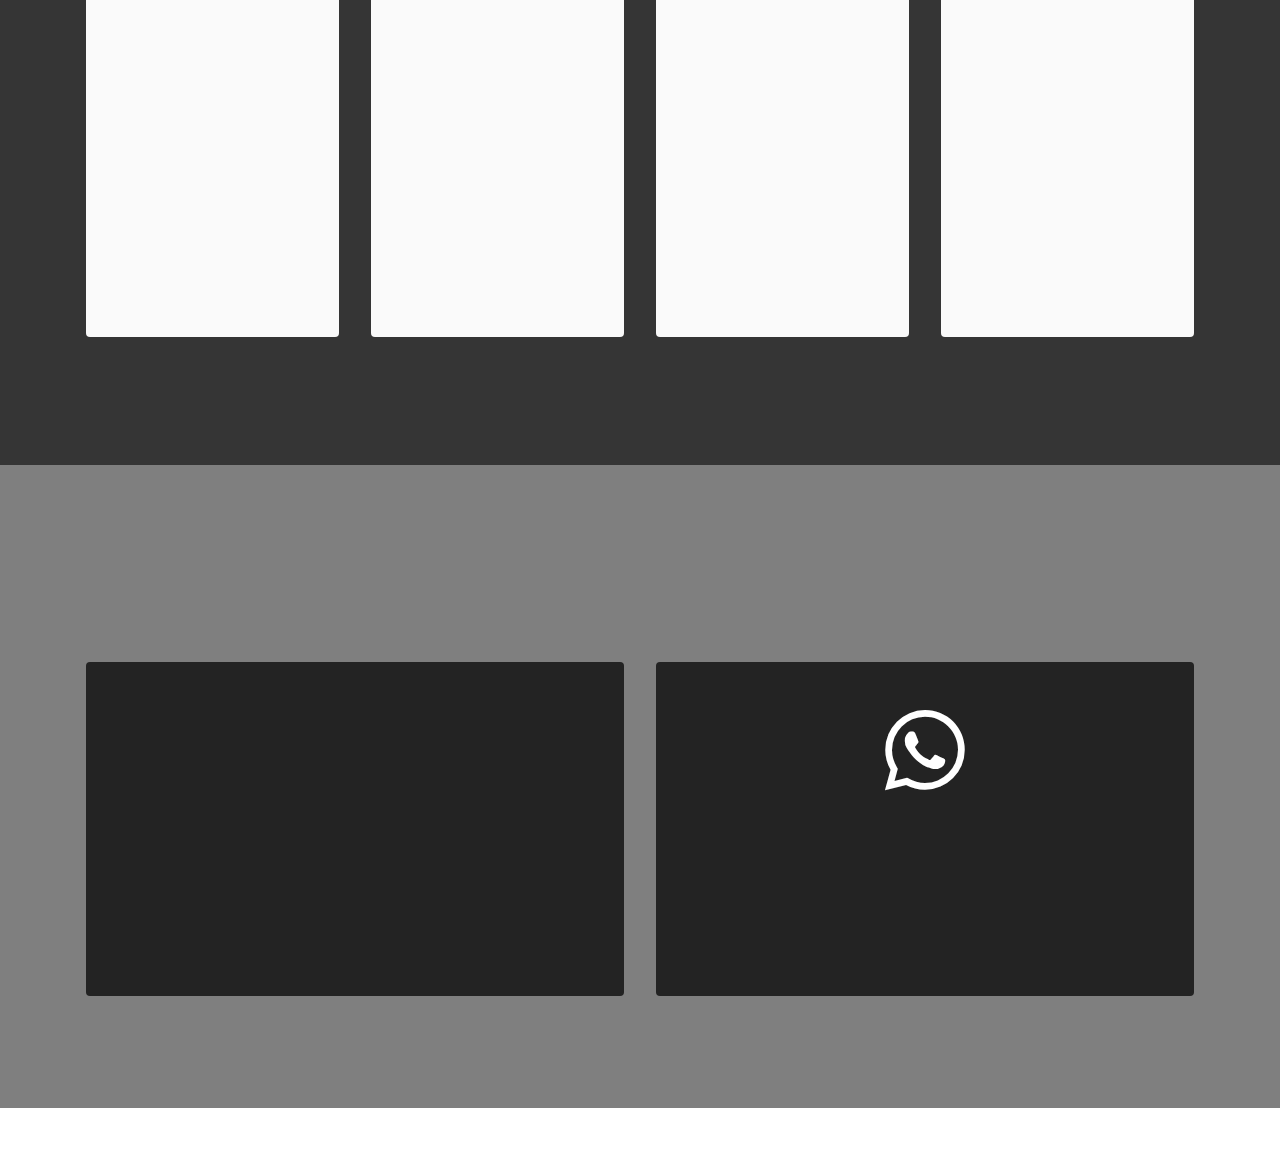
==== commit a668a24f: "create github pages" ====
--- a/page1.html
+++ b/page1.html
@@ -84,7 +84,7 @@
             <div class="row align-items-center">
                 <div class="col-12 col-lg-6">
                     <div class="image-wrapper">
-                        <img src="assets/images/pexels-rachel-claire-5490389-1256x1884.webp" alt="Mobirise Website Builder">
+                        <img src="assets/images/pexels-rachel-claire-5490389-1256x1884.jpeg" alt="Mobirise Website Builder">
                     </div>
                 </div>
                 <div class="col-12 col-lg">
@@ -115,7 +115,7 @@
             <div class="item features-image сol-12 col-md-6 col-lg-3">
                 <div class="item-wrapper">
                     <div class="item-img">
-                        <img src="assets/images/mbr-1-596x397.webp" alt="Mobirise Website Builder">
+                        <img src="assets/images/mbr-1-596x397.jpg" alt="Mobirise Website Builder">
                     </div>
                     <div class="item-content">
                         <h5 class="item-title mbr-fonts-style display-7"><strong>Truly Fully Furnished</strong></h5>
@@ -128,7 +128,7 @@
             <div class="item features-image сol-12 col-md-6 col-lg-3">
                 <div class="item-wrapper">
                     <div class="item-img">
-                        <img src="assets/images/mbr-2-596x397.webp" alt="Mobirise Website Builder">
+                        <img src="assets/images/mbr-2-596x397.jpg" alt="Mobirise Website Builder">
                     </div>
                     <div class="item-content">
                         <h5 class="item-title mbr-fonts-style display-7"><strong>Personal Hall</strong></h5>
@@ -141,7 +141,7 @@
             <div class="item features-image сol-12 col-md-6 col-lg-3">
                 <div class="item-wrapper">
                     <div class="item-img">
-                        <img src="assets/images/mbr-596x397.webp" alt="Mobirise Website Builder">
+                        <img src="assets/images/mbr-596x397.jpg" alt="Mobirise Website Builder">
                     </div>
                     <div class="item-content">
                         <h5 class="item-title mbr-fonts-style display-7"><strong>Personal Kitchen</strong></h5>
@@ -153,7 +153,7 @@
             </div><div class="item features-image сol-12 col-md-6 col-lg-3">
                 <div class="item-wrapper">
                     <div class="item-img">
-                        <img src="assets/images/mbr-3-596x397.webp" alt="Mobirise Website Builder" data-slide-to="3" data-bs-slide-to="4">
+                        <img src="assets/images/mbr-3-596x397.jpg" alt="Mobirise Website Builder" data-slide-to="3" data-bs-slide-to="4">
                     </div>
                     <div class="item-content">
                         <h5 class="item-title mbr-fonts-style display-7"><strong>Basic Kitchen Appliances</strong></h5>
@@ -176,7 +176,7 @@
             <div class="item features-image сol-12 col-md-6 col-lg-3">
                 <div class="item-wrapper">
                     <div class="item-img">
-                        <img src="assets/images/mbr-4-596x397.webp" alt="Mobirise Website Builder">
+                        <img src="assets/images/mbr-4-596x397.jpg" alt="Mobirise Website Builder">
                     </div>
                     <div class="item-content">
                         <h5 class="item-title mbr-fonts-style display-7"><strong>Housekeeping</strong></h5>
@@ -189,7 +189,7 @@
             <div class="item features-image сol-12 col-md-6 col-lg-3">
                 <div class="item-wrapper">
                     <div class="item-img">
-                        <img src="assets/images/mbr-5-596x397.webp" alt="Mobirise Website Builder">
+                        <img src="assets/images/mbr-5-596x397.jpg" alt="Mobirise Website Builder">
                     </div>
                     <div class="item-content">
                         <h5 class="item-title mbr-fonts-style display-7"><strong>24x7 Hot Water</strong></h5>
@@ -202,7 +202,7 @@
             <div class="item features-image сol-12 col-md-6 col-lg-3">
                 <div class="item-wrapper">
                     <div class="item-img">
-                        <img src="assets/images/mbr-596x398.webp" alt="Mobirise Website Builder">
+                        <img src="assets/images/mbr-596x398.jpg" alt="Mobirise Website Builder">
                     </div>
                     <div class="item-content">
                         <h5 class="item-title mbr-fonts-style display-7"><strong>Unlimited cloth washing</strong></h5>
@@ -214,7 +214,7 @@
             </div><div class="item features-image сol-12 col-md-6 col-lg-3">
                 <div class="item-wrapper">
                     <div class="item-img">
-                        <img src="assets/images/mbr-596x405.webp" alt="Mobirise Website Builder" data-slide-to="3" data-bs-slide-to="4">
+                        <img src="assets/images/mbr-596x405.jpg" alt="Mobirise Website Builder" data-slide-to="3" data-bs-slide-to="4">
                     </div>
                     <div class="item-content">
                         <h5 class="item-title mbr-fonts-style display-7"><strong>Basic Kitchen Appliances</strong></h5>
--- a/assets/mobirise/css/mbr-additional.css
+++ b/assets/mobirise/css/mbr-additional.css
@@ -1057,7 +1057,7 @@
   }
 }
 .cid-tGN5LjjEiV {
-  background-image: url("../../../assets/images/masaaki-komori-imbxscxyife-unsplash-2000x1333.webp");
+  background-image: url("../../../assets/images/masaaki-komori-imbxscxyife-unsplash-2000x1333.jpeg");
 }
 .cid-tGN5LjjEiV .mbr-fallback-image.disabled {
   display: none;
@@ -1095,7 +1095,7 @@
   color: #000000;
 }
 .cid-tGR6v60Wio {
-  background-image: url("../../../assets/images/mbr-1920x1280.webp");
+  background-image: url("../../../assets/images/mbr-1920x1280.jpg");
 }
 .cid-tGR6v60Wio .mbr-fallback-image.disabled {
   display: none;
@@ -1679,7 +1679,7 @@
 .cid-tGNTQEcckO {
   padding-top: 2rem;
   padding-bottom: 3rem;
-  background-image: url("../../../assets/images/mbr-1920x1278.webp");
+  background-image: url("../../../assets/images/mbr-1920x1278.jpg");
 }
 .cid-tGNTQEcckO .mbr-fallback-image.disabled {
   display: none;
@@ -2256,7 +2256,7 @@
 .cid-tGZbWQLvA0 {
   padding-top: 7rem;
   padding-bottom: 7rem;
-  background-image: url("../../../assets/images/mbr-1920x1278.webp");
+  background-image: url("../../../assets/images/mbr-1920x1278.jpg");
 }
 .cid-tGZbWQLvA0 .mbr-fallback-image.disabled {
   display: none;
@@ -2827,7 +2827,7 @@
 .cid-tGZtV0Lavp {
   padding-top: 7rem;
   padding-bottom: 7rem;
-  background-image: url("../../../assets/images/mbr-1920x1278.webp");
+  background-image: url("../../../assets/images/mbr-1920x1278.jpg");
 }
 .cid-tGZtV0Lavp .mbr-fallback-image.disabled {
   display: none;
@@ -3398,7 +3398,7 @@
 .cid-tGZutvtreO {
   padding-top: 3rem;
   padding-bottom: 4rem;
-  background-image: url("../../../assets/images/mbr-1920x1278.webp");
+  background-image: url("../../../assets/images/mbr-1920x1278.jpg");
 }
 .cid-tGZutvtreO .mbr-fallback-image.disabled {
   display: none;
@@ -3969,7 +3969,7 @@
 .cid-tGZuPueeCU {
   padding-top: 7rem;
   padding-bottom: 7rem;
-  background-image: url("../../../assets/images/mbr-1920x1278.webp");
+  background-image: url("../../../assets/images/mbr-1920x1278.jpg");
 }
 .cid-tGZuPueeCU .mbr-fallback-image.disabled {
   display: none;
@@ -4964,7 +4964,7 @@
 .cid-tHdD4IgKk4 {
   padding-top: 3rem;
   padding-bottom: 5rem;
-  background-image: url("../../../assets/images/mbr-1920x1278.webp");
+  background-image: url("../../../assets/images/mbr-1920x1278.jpg");
 }
 .cid-tHdD4IgKk4 .mbr-fallback-image.disabled {
   display: none;
@@ -5535,7 +5535,7 @@
 .cid-tHdDxaCUoj {
   padding-top: 3rem;
   padding-bottom: 4rem;
-  background-image: url("../../../assets/images/mbr-1920x1278.webp");
+  background-image: url("../../../assets/images/mbr-1920x1278.jpg");
 }
 .cid-tHdDxaCUoj .mbr-fallback-image.disabled {
   display: none;
@@ -6106,7 +6106,7 @@
 .cid-tHdEVmsJRu {
   padding-top: 2rem;
   padding-bottom: 3rem;
-  background-image: url("../../../assets/images/mbr-1920x1278.webp");
+  background-image: url("../../../assets/images/mbr-1920x1278.jpg");
 }
 .cid-tHdEVmsJRu .mbr-fallback-image.disabled {
   display: none;
@@ -6677,7 +6677,7 @@
 .cid-tHdFxCP7hB {
   padding-top: 3rem;
   padding-bottom: 4rem;
-  background-image: url("../../../assets/images/mbr-1920x1278.webp");
+  background-image: url("../../../assets/images/mbr-1920x1278.jpg");
 }
 .cid-tHdFxCP7hB .mbr-fallback-image.disabled {
   display: none;
@@ -7090,7 +7090,7 @@
 .cid-tHdIqPRvQp {
   padding-top: 2rem;
   padding-bottom: 0rem;
-  background-image: url("../../../assets/images/img-20230602-wa0009-864x1152.webp");
+  background-image: url("../../../assets/images/img-20230602-wa0009-864x1152.jpg");
 }
 .cid-tHdIqPRvQp .mbr-fallback-image.disabled {
   display: none;
@@ -7519,7 +7519,7 @@
 .cid-tHdIYIKxCJ {
   padding-top: 2rem;
   padding-bottom: 0rem;
-  background-image: url("../../../assets/images/img-20230602-wa0009-864x1152.webp");
+  background-image: url("../../../assets/images/img-20230602-wa0009-864x1152.jpg");
 }
 .cid-tHdIYIKxCJ .mbr-fallback-image.disabled {
   display: none;
@@ -8465,7 +8465,7 @@
   overflow: hidden;
 }
 .cid-tHfxp44EMd {
-  background-image: url("../../../assets/images/img-20230602-wa0007-864x984.webp");
+  background-image: url("../../../assets/images/img-20230602-wa0007-864x984.jpg");
 }
 .cid-tHfxp44EMd .mbr-fallback-image.disabled {
   display: none;
--- a/assets/mobirise/css/mbr-additional.css
+++ b/assets/mobirise/css/mbr-additional.css
@@ -1057,7 +1057,7 @@
   }
 }
 .cid-tGN5LjjEiV {
-  background-image: url("../../../assets/images/masaaki-komori-imbxscxyife-unsplash-2000x1333.webp");
+  background-image: url("../../../assets/images/masaaki-komori-imbxscxyife-unsplash-2000x1333.jpeg");
 }
 .cid-tGN5LjjEiV .mbr-fallback-image.disabled {
   display: none;
@@ -1095,7 +1095,7 @@
   color: #000000;
 }
 .cid-tGR6v60Wio {
-  background-image: url("../../../assets/images/mbr-1920x1280.webp");
+  background-image: url("../../../assets/images/mbr-1920x1280.jpg");
 }
 .cid-tGR6v60Wio .mbr-fallback-image.disabled {
   display: none;
@@ -1679,7 +1679,7 @@
 .cid-tGNTQEcckO {
   padding-top: 2rem;
   padding-bottom: 3rem;
-  background-image: url("../../../assets/images/mbr-1920x1278.webp");
+  background-image: url("../../../assets/images/mbr-1920x1278.jpg");
 }
 .cid-tGNTQEcckO .mbr-fallback-image.disabled {
   display: none;
@@ -2256,7 +2256,7 @@
 .cid-tGZbWQLvA0 {
   padding-top: 7rem;
   padding-bottom: 7rem;
-  background-image: url("../../../assets/images/mbr-1920x1278.webp");
+  background-image: url("../../../assets/images/mbr-1920x1278.jpg");
 }
 .cid-tGZbWQLvA0 .mbr-fallback-image.disabled {
   display: none;
@@ -2827,7 +2827,7 @@
 .cid-tGZtV0Lavp {
   padding-top: 7rem;
   padding-bottom: 7rem;
-  background-image: url("../../../assets/images/mbr-1920x1278.webp");
+  background-image: url("../../../assets/images/mbr-1920x1278.jpg");
 }
 .cid-tGZtV0Lavp .mbr-fallback-image.disabled {
   display: none;
@@ -3398,7 +3398,7 @@
 .cid-tGZutvtreO {
   padding-top: 3rem;
   padding-bottom: 4rem;
-  background-image: url("../../../assets/images/mbr-1920x1278.webp");
+  background-image: url("../../../assets/images/mbr-1920x1278.jpg");
 }
 .cid-tGZutvtreO .mbr-fallback-image.disabled {
   display: none;
@@ -3969,7 +3969,7 @@
 .cid-tGZuPueeCU {
   padding-top: 7rem;
   padding-bottom: 7rem;
-  background-image: url("../../../assets/images/mbr-1920x1278.webp");
+  background-image: url("../../../assets/images/mbr-1920x1278.jpg");
 }
 .cid-tGZuPueeCU .mbr-fallback-image.disabled {
   display: none;
@@ -4964,7 +4964,7 @@
 .cid-tHdD4IgKk4 {
   padding-top: 3rem;
   padding-bottom: 5rem;
-  background-image: url("../../../assets/images/mbr-1920x1278.webp");
+  background-image: url("../../../assets/images/mbr-1920x1278.jpg");
 }
 .cid-tHdD4IgKk4 .mbr-fallback-image.disabled {
   display: none;
@@ -5535,7 +5535,7 @@
 .cid-tHdDxaCUoj {
   padding-top: 3rem;
   padding-bottom: 4rem;
-  background-image: url("../../../assets/images/mbr-1920x1278.webp");
+  background-image: url("../../../assets/images/mbr-1920x1278.jpg");
 }
 .cid-tHdDxaCUoj .mbr-fallback-image.disabled {
   display: none;
@@ -6106,7 +6106,7 @@
 .cid-tHdEVmsJRu {
   padding-top: 2rem;
   padding-bottom: 3rem;
-  background-image: url("../../../assets/images/mbr-1920x1278.webp");
+  background-image: url("../../../assets/images/mbr-1920x1278.jpg");
 }
 .cid-tHdEVmsJRu .mbr-fallback-image.disabled {
   display: none;
@@ -6677,7 +6677,7 @@
 .cid-tHdFxCP7hB {
   padding-top: 3rem;
   padding-bottom: 4rem;
-  background-image: url("../../../assets/images/mbr-1920x1278.webp");
+  background-image: url("../../../assets/images/mbr-1920x1278.jpg");
 }
 .cid-tHdFxCP7hB .mbr-fallback-image.disabled {
   display: none;
@@ -7090,7 +7090,7 @@
 .cid-tHdIqPRvQp {
   padding-top: 2rem;
   padding-bottom: 0rem;
-  background-image: url("../../../assets/images/img-20230602-wa0009-864x1152.webp");
+  background-image: url("../../../assets/images/img-20230602-wa0009-864x1152.jpg");
 }
 .cid-tHdIqPRvQp .mbr-fallback-image.disabled {
   display: none;
@@ -7519,7 +7519,7 @@
 .cid-tHdIYIKxCJ {
   padding-top: 2rem;
   padding-bottom: 0rem;
-  background-image: url("../../../assets/images/img-20230602-wa0009-864x1152.webp");
+  background-image: url("../../../assets/images/img-20230602-wa0009-864x1152.jpg");
 }
 .cid-tHdIYIKxCJ .mbr-fallback-image.disabled {
   display: none;
@@ -8465,7 +8465,7 @@
   overflow: hidden;
 }
 .cid-tHfxp44EMd {
-  background-image: url("../../../assets/images/img-20230602-wa0007-864x984.webp");
+  background-image: url("../../../assets/images/img-20230602-wa0007-864x984.jpg");
 }
 .cid-tHfxp44EMd .mbr-fallback-image.disabled {
   display: none;
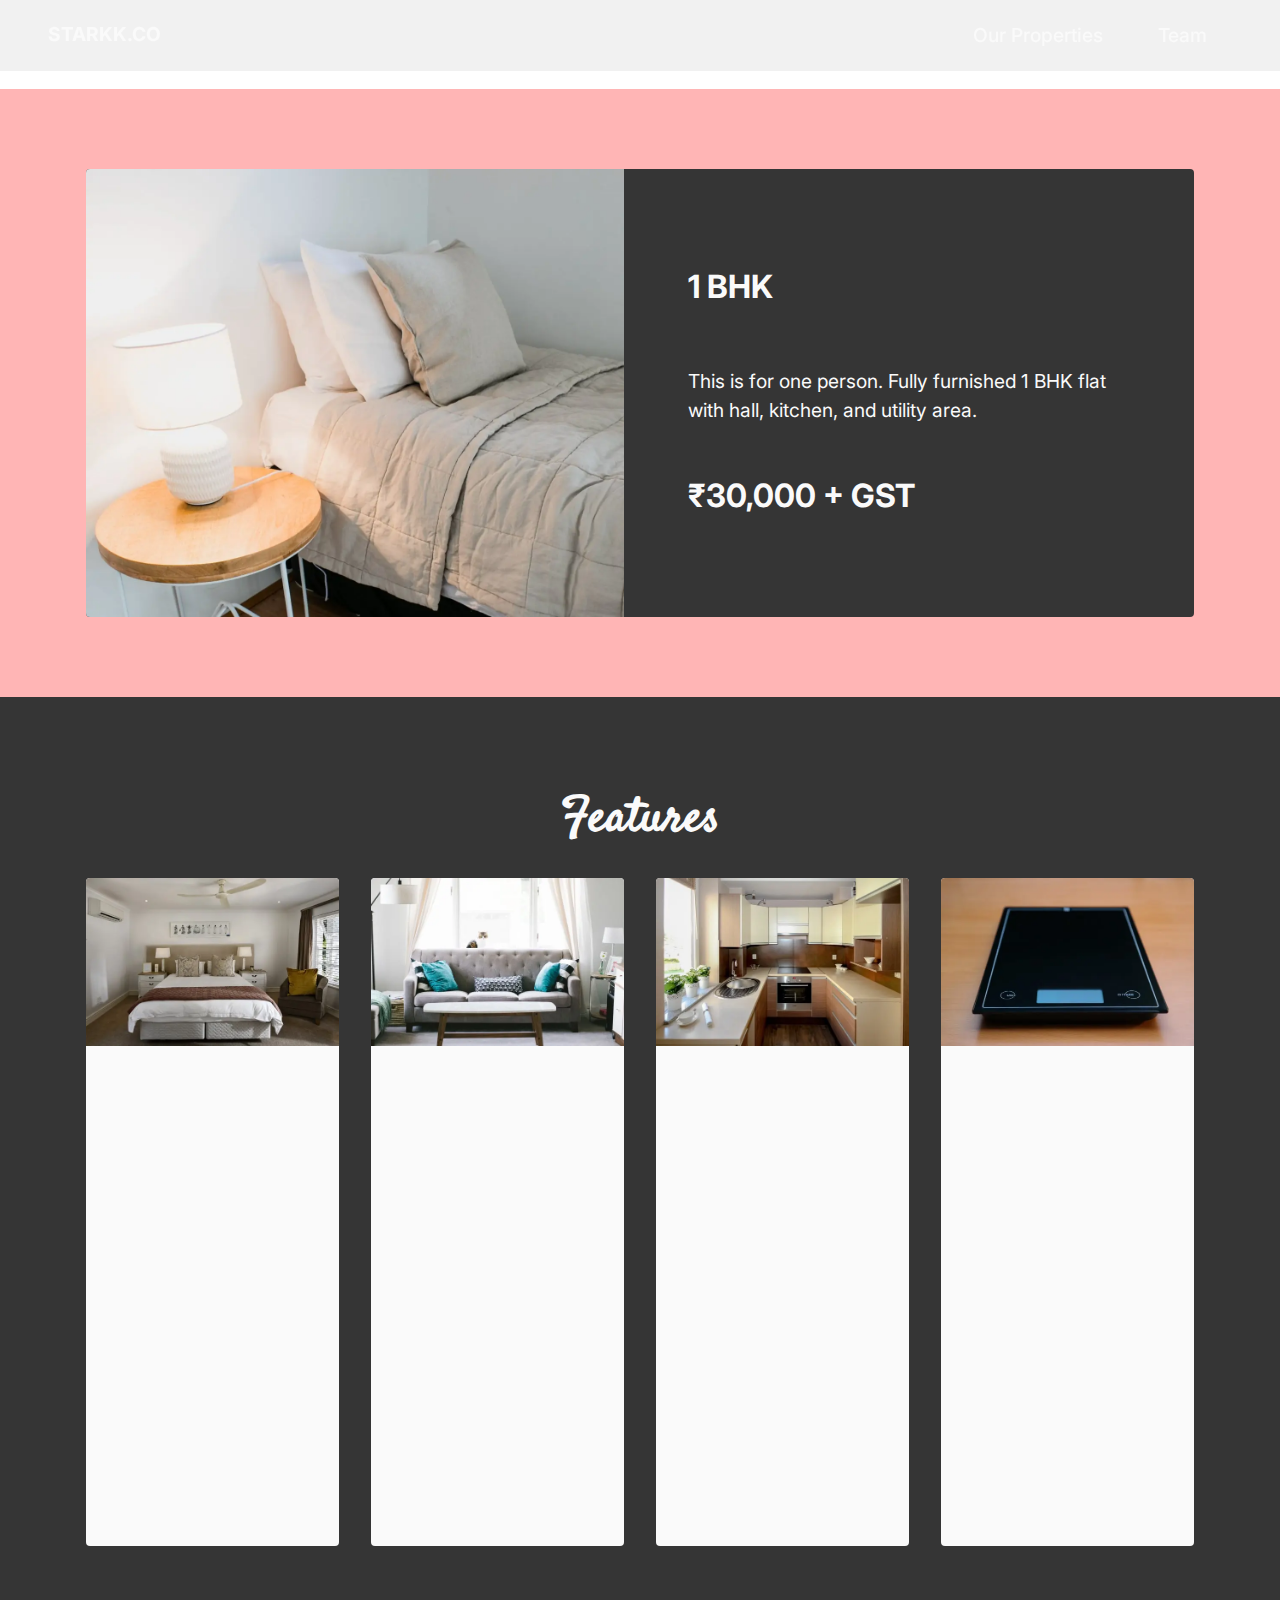
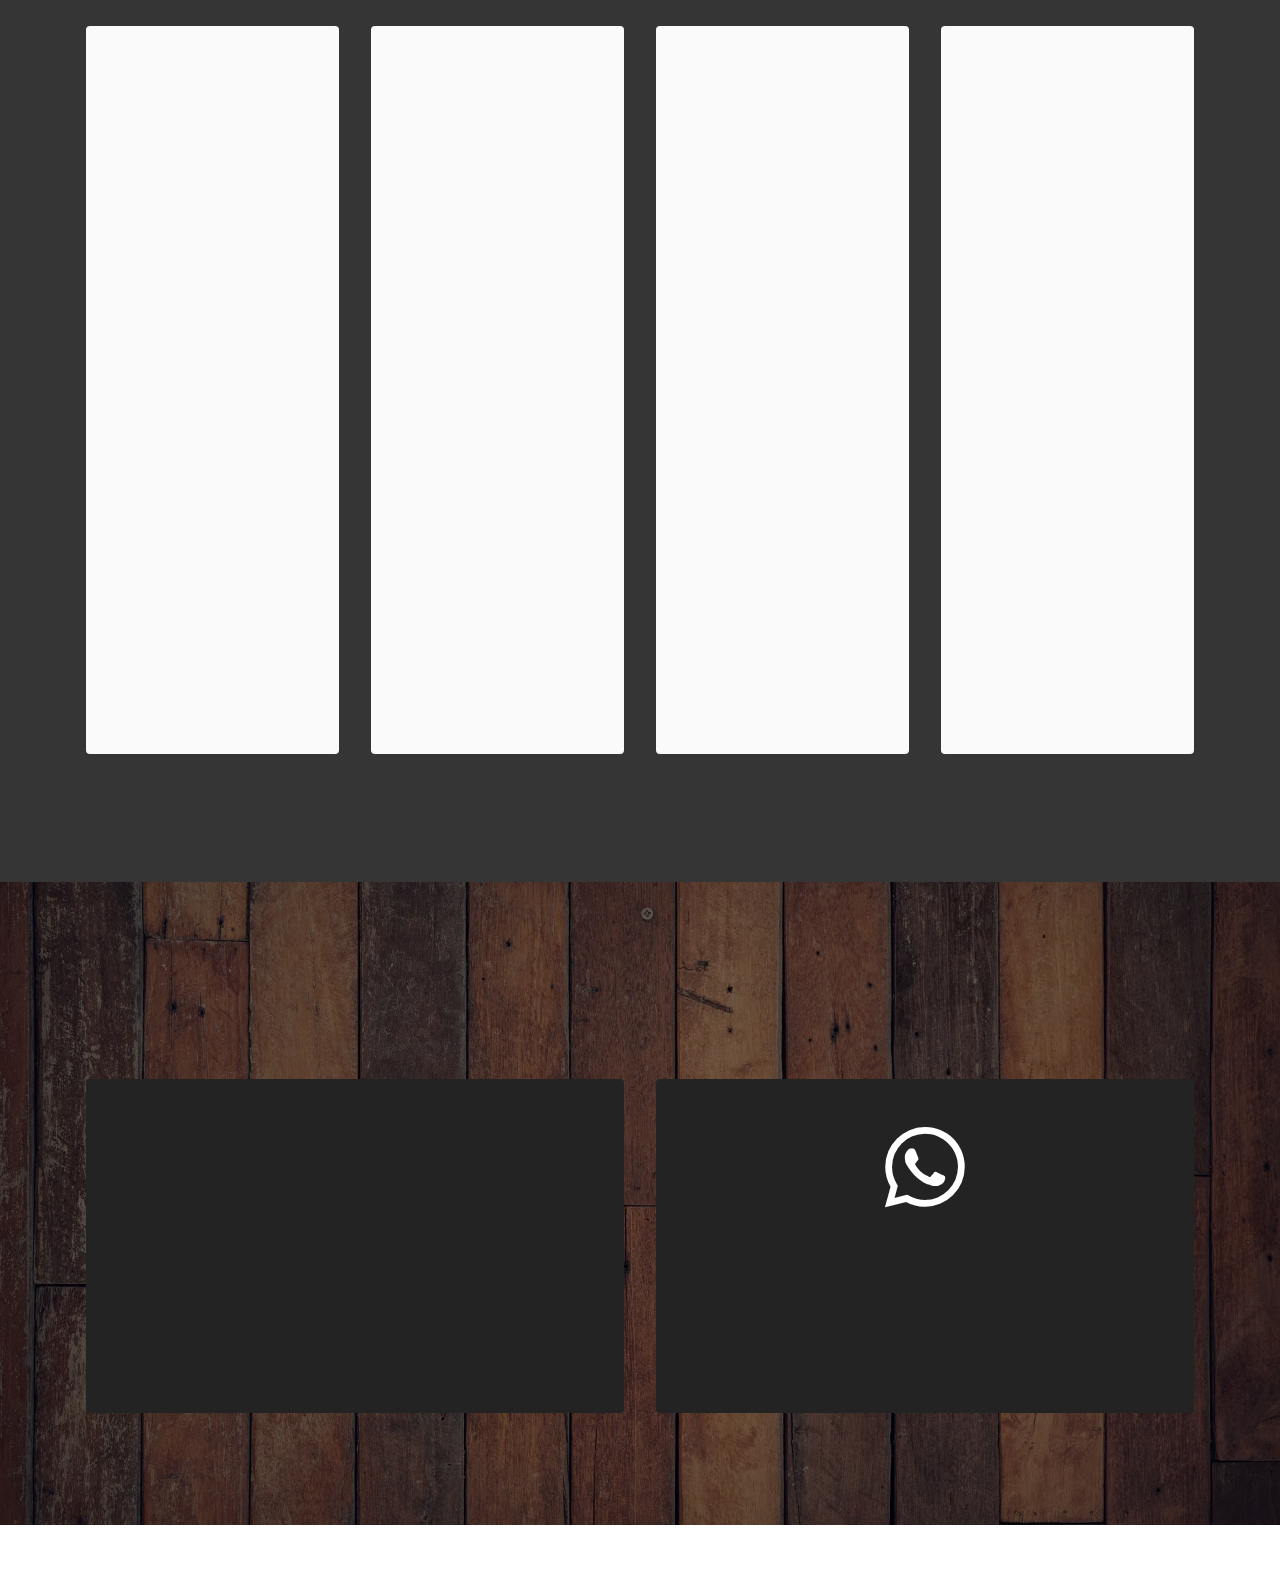
==== commit e5a570dd: "create github pages" ====
--- a/page1.html
+++ b/page1.html
@@ -84,7 +84,7 @@
             <div class="row align-items-center">
                 <div class="col-12 col-lg-6">
                     <div class="image-wrapper">
-                        <img src="assets/images/pexels-rachel-claire-5490389-1256x1884.jpeg" alt="Mobirise Website Builder">
+                        <img src="assets/images/pexels-rachel-claire-5490389-1256x1884.webp" alt="Mobirise Website Builder">
                     </div>
                 </div>
                 <div class="col-12 col-lg">
@@ -115,7 +115,7 @@
             <div class="item features-image сol-12 col-md-6 col-lg-3">
                 <div class="item-wrapper">
                     <div class="item-img">
-                        <img src="assets/images/mbr-1-596x397.jpg" alt="Mobirise Website Builder">
+                        <img src="assets/images/mbr-1-596x397.webp" alt="Mobirise Website Builder">
                     </div>
                     <div class="item-content">
                         <h5 class="item-title mbr-fonts-style display-7"><strong>Truly Fully Furnished</strong></h5>
@@ -128,7 +128,7 @@
             <div class="item features-image сol-12 col-md-6 col-lg-3">
                 <div class="item-wrapper">
                     <div class="item-img">
-                        <img src="assets/images/mbr-2-596x397.jpg" alt="Mobirise Website Builder">
+                        <img src="assets/images/mbr-2-596x397.webp" alt="Mobirise Website Builder">
                     </div>
                     <div class="item-content">
                         <h5 class="item-title mbr-fonts-style display-7"><strong>Personal Hall</strong></h5>
@@ -141,7 +141,7 @@
             <div class="item features-image сol-12 col-md-6 col-lg-3">
                 <div class="item-wrapper">
                     <div class="item-img">
-                        <img src="assets/images/mbr-596x397.jpg" alt="Mobirise Website Builder">
+                        <img src="assets/images/mbr-596x397.webp" alt="Mobirise Website Builder">
                     </div>
                     <div class="item-content">
                         <h5 class="item-title mbr-fonts-style display-7"><strong>Personal Kitchen</strong></h5>
@@ -153,7 +153,7 @@
             </div><div class="item features-image сol-12 col-md-6 col-lg-3">
                 <div class="item-wrapper">
                     <div class="item-img">
-                        <img src="assets/images/mbr-3-596x397.jpg" alt="Mobirise Website Builder" data-slide-to="3" data-bs-slide-to="4">
+                        <img src="assets/images/mbr-3-596x397.webp" alt="Mobirise Website Builder" data-slide-to="3" data-bs-slide-to="4">
                     </div>
                     <div class="item-content">
                         <h5 class="item-title mbr-fonts-style display-7"><strong>Basic Kitchen Appliances</strong></h5>
@@ -176,7 +176,7 @@
             <div class="item features-image сol-12 col-md-6 col-lg-3">
                 <div class="item-wrapper">
                     <div class="item-img">
-                        <img src="assets/images/mbr-4-596x397.jpg" alt="Mobirise Website Builder">
+                        <img src="assets/images/mbr-4-596x397.webp" alt="Mobirise Website Builder">
                     </div>
                     <div class="item-content">
                         <h5 class="item-title mbr-fonts-style display-7"><strong>Housekeeping</strong></h5>
@@ -189,7 +189,7 @@
             <div class="item features-image сol-12 col-md-6 col-lg-3">
                 <div class="item-wrapper">
                     <div class="item-img">
-                        <img src="assets/images/mbr-5-596x397.jpg" alt="Mobirise Website Builder">
+                        <img src="assets/images/mbr-5-596x397.webp" alt="Mobirise Website Builder">
                     </div>
                     <div class="item-content">
                         <h5 class="item-title mbr-fonts-style display-7"><strong>24x7 Hot Water</strong></h5>
@@ -202,7 +202,7 @@
             <div class="item features-image сol-12 col-md-6 col-lg-3">
                 <div class="item-wrapper">
                     <div class="item-img">
-                        <img src="assets/images/mbr-596x398.jpg" alt="Mobirise Website Builder">
+                        <img src="assets/images/mbr-596x398.webp" alt="Mobirise Website Builder">
                     </div>
                     <div class="item-content">
                         <h5 class="item-title mbr-fonts-style display-7"><strong>Unlimited cloth washing</strong></h5>
@@ -214,7 +214,7 @@
             </div><div class="item features-image сol-12 col-md-6 col-lg-3">
                 <div class="item-wrapper">
                     <div class="item-img">
-                        <img src="assets/images/mbr-596x405.jpg" alt="Mobirise Website Builder" data-slide-to="3" data-bs-slide-to="4">
+                        <img src="assets/images/mbr-596x405.webp" alt="Mobirise Website Builder" data-slide-to="3" data-bs-slide-to="4">
                     </div>
                     <div class="item-content">
                         <h5 class="item-title mbr-fonts-style display-7"><strong>Basic Kitchen Appliances</strong></h5>
@@ -270,7 +270,7 @@
             </div>
         </div>
     </div>
-</section><section class="display-7" style="padding: 0;align-items: center;justify-content: center;flex-wrap: wrap;    align-content: center;display: flex;position: relative;height: 4rem;"><a href="https://mobiri.se/3033887" style="flex: 1 1;height: 4rem;position: absolute;width: 100%;z-index: 1;"><img alt="" style="height: 4rem;" src="[data-uri]"></a><p style="margin: 0;text-align: center;" class="display-7">Made with &#8204;</p><a style="z-index:1" href="https://mobirise.com/builder/landing-page-software.html">Landing Page Software</a></section><script src="assets/bootstrap/js/bootstrap.bundle.min.js"></script>  <script src="assets/smoothscroll/smooth-scroll.js"></script>  <script src="assets/ytplayer/index.js"></script>  <script src="assets/dropdown/js/navbar-dropdown.js"></script>  <script src="assets/theme/js/script.js"></script>  
+</section><section class="display-7" style="padding: 0;align-items: center;justify-content: center;flex-wrap: wrap;    align-content: center;display: flex;position: relative;height: 4rem;"><a href="https://mobiri.se/3033887" style="flex: 1 1;height: 4rem;position: absolute;width: 100%;z-index: 1;"><img alt="" style="height: 4rem;" src="[data-uri]"></a><p style="margin: 0;text-align: center;" class="display-7">Made with &#8204;</p><a style="z-index:1" href="https://mobirise.com/builder/landing-page-builder.html">Landing Page Creator</a></section><script src="assets/bootstrap/js/bootstrap.bundle.min.js"></script>  <script src="assets/smoothscroll/smooth-scroll.js"></script>  <script src="assets/ytplayer/index.js"></script>  <script src="assets/dropdown/js/navbar-dropdown.js"></script>  <script src="assets/theme/js/script.js"></script>  
   
   
  <div id="scrollToTop" class="scrollToTop mbr-arrow-up"><a style="text-align: center;"><i class="mbr-arrow-up-icon mbr-arrow-up-icon-cm cm-icon cm-icon-smallarrow-up"></i></a></div>
--- a/assets/mobirise/css/mbr-additional.css
+++ b/assets/mobirise/css/mbr-additional.css
@@ -1057,7 +1057,7 @@
   }
 }
 .cid-tGN5LjjEiV {
-  background-image: url("../../../assets/images/masaaki-komori-imbxscxyife-unsplash-2000x1333.jpeg");
+  background-image: url("../../../assets/images/masaaki-komori-imbxscxyife-unsplash-2000x1333.webp");
 }
 .cid-tGN5LjjEiV .mbr-fallback-image.disabled {
   display: none;
@@ -1095,7 +1095,7 @@
   color: #000000;
 }
 .cid-tGR6v60Wio {
-  background-image: url("../../../assets/images/mbr-1920x1280.jpg");
+  background-image: url("../../../assets/images/mbr-1920x1280.webp");
 }
 .cid-tGR6v60Wio .mbr-fallback-image.disabled {
   display: none;
@@ -1679,7 +1679,7 @@
 .cid-tGNTQEcckO {
   padding-top: 2rem;
   padding-bottom: 3rem;
-  background-image: url("../../../assets/images/mbr-1920x1278.jpg");
+  background-image: url("../../../assets/images/mbr-1920x1278.webp");
 }
 .cid-tGNTQEcckO .mbr-fallback-image.disabled {
   display: none;
@@ -2256,7 +2256,7 @@
 .cid-tGZbWQLvA0 {
   padding-top: 7rem;
   padding-bottom: 7rem;
-  background-image: url("../../../assets/images/mbr-1920x1278.jpg");
+  background-image: url("../../../assets/images/mbr-1920x1278.webp");
 }
 .cid-tGZbWQLvA0 .mbr-fallback-image.disabled {
   display: none;
@@ -2827,7 +2827,7 @@
 .cid-tGZtV0Lavp {
   padding-top: 7rem;
   padding-bottom: 7rem;
-  background-image: url("../../../assets/images/mbr-1920x1278.jpg");
+  background-image: url("../../../assets/images/mbr-1920x1278.webp");
 }
 .cid-tGZtV0Lavp .mbr-fallback-image.disabled {
   display: none;
@@ -3398,7 +3398,7 @@
 .cid-tGZutvtreO {
   padding-top: 3rem;
   padding-bottom: 4rem;
-  background-image: url("../../../assets/images/mbr-1920x1278.jpg");
+  background-image: url("../../../assets/images/mbr-1920x1278.webp");
 }
 .cid-tGZutvtreO .mbr-fallback-image.disabled {
   display: none;
@@ -3969,7 +3969,7 @@
 .cid-tGZuPueeCU {
   padding-top: 7rem;
   padding-bottom: 7rem;
-  background-image: url("../../../assets/images/mbr-1920x1278.jpg");
+  background-image: url("../../../assets/images/mbr-1920x1278.webp");
 }
 .cid-tGZuPueeCU .mbr-fallback-image.disabled {
   display: none;
@@ -4964,7 +4964,7 @@
 .cid-tHdD4IgKk4 {
   padding-top: 3rem;
   padding-bottom: 5rem;
-  background-image: url("../../../assets/images/mbr-1920x1278.jpg");
+  background-image: url("../../../assets/images/mbr-1920x1278.webp");
 }
 .cid-tHdD4IgKk4 .mbr-fallback-image.disabled {
   display: none;
@@ -5535,7 +5535,7 @@
 .cid-tHdDxaCUoj {
   padding-top: 3rem;
   padding-bottom: 4rem;
-  background-image: url("../../../assets/images/mbr-1920x1278.jpg");
+  background-image: url("../../../assets/images/mbr-1920x1278.webp");
 }
 .cid-tHdDxaCUoj .mbr-fallback-image.disabled {
   display: none;
@@ -6106,7 +6106,7 @@
 .cid-tHdEVmsJRu {
   padding-top: 2rem;
   padding-bottom: 3rem;
-  background-image: url("../../../assets/images/mbr-1920x1278.jpg");
+  background-image: url("../../../assets/images/mbr-1920x1278.webp");
 }
 .cid-tHdEVmsJRu .mbr-fallback-image.disabled {
   display: none;
@@ -6677,7 +6677,7 @@
 .cid-tHdFxCP7hB {
   padding-top: 3rem;
   padding-bottom: 4rem;
-  background-image: url("../../../assets/images/mbr-1920x1278.jpg");
+  background-image: url("../../../assets/images/mbr-1920x1278.webp");
 }
 .cid-tHdFxCP7hB .mbr-fallback-image.disabled {
   display: none;
@@ -7090,7 +7090,7 @@
 .cid-tHdIqPRvQp {
   padding-top: 2rem;
   padding-bottom: 0rem;
-  background-image: url("../../../assets/images/img-20230602-wa0009-864x1152.jpg");
+  background-image: url("../../../assets/images/img-20230602-wa0009-864x1152.webp");
 }
 .cid-tHdIqPRvQp .mbr-fallback-image.disabled {
   display: none;
@@ -7519,7 +7519,7 @@
 .cid-tHdIYIKxCJ {
   padding-top: 2rem;
   padding-bottom: 0rem;
-  background-image: url("../../../assets/images/img-20230602-wa0009-864x1152.jpg");
+  background-image: url("../../../assets/images/img-20230602-wa0009-864x1152.webp");
 }
 .cid-tHdIYIKxCJ .mbr-fallback-image.disabled {
   display: none;
@@ -8465,7 +8465,7 @@
   overflow: hidden;
 }
 .cid-tHfxp44EMd {
-  background-image: url("../../../assets/images/img-20230602-wa0007-864x984.jpg");
+  background-image: url("../../../assets/images/img-20230602-wa0007-864x984.webp");
 }
 .cid-tHfxp44EMd .mbr-fallback-image.disabled {
   display: none;
--- a/assets/mobirise/css/mbr-additional.css
+++ b/assets/mobirise/css/mbr-additional.css
@@ -1057,7 +1057,7 @@
   }
 }
 .cid-tGN5LjjEiV {
-  background-image: url("../../../assets/images/masaaki-komori-imbxscxyife-unsplash-2000x1333.jpeg");
+  background-image: url("../../../assets/images/masaaki-komori-imbxscxyife-unsplash-2000x1333.webp");
 }
 .cid-tGN5LjjEiV .mbr-fallback-image.disabled {
   display: none;
@@ -1095,7 +1095,7 @@
   color: #000000;
 }
 .cid-tGR6v60Wio {
-  background-image: url("../../../assets/images/mbr-1920x1280.jpg");
+  background-image: url("../../../assets/images/mbr-1920x1280.webp");
 }
 .cid-tGR6v60Wio .mbr-fallback-image.disabled {
   display: none;
@@ -1679,7 +1679,7 @@
 .cid-tGNTQEcckO {
   padding-top: 2rem;
   padding-bottom: 3rem;
-  background-image: url("../../../assets/images/mbr-1920x1278.jpg");
+  background-image: url("../../../assets/images/mbr-1920x1278.webp");
 }
 .cid-tGNTQEcckO .mbr-fallback-image.disabled {
   display: none;
@@ -2256,7 +2256,7 @@
 .cid-tGZbWQLvA0 {
   padding-top: 7rem;
   padding-bottom: 7rem;
-  background-image: url("../../../assets/images/mbr-1920x1278.jpg");
+  background-image: url("../../../assets/images/mbr-1920x1278.webp");
 }
 .cid-tGZbWQLvA0 .mbr-fallback-image.disabled {
   display: none;
@@ -2827,7 +2827,7 @@
 .cid-tGZtV0Lavp {
   padding-top: 7rem;
   padding-bottom: 7rem;
-  background-image: url("../../../assets/images/mbr-1920x1278.jpg");
+  background-image: url("../../../assets/images/mbr-1920x1278.webp");
 }
 .cid-tGZtV0Lavp .mbr-fallback-image.disabled {
   display: none;
@@ -3398,7 +3398,7 @@
 .cid-tGZutvtreO {
   padding-top: 3rem;
   padding-bottom: 4rem;
-  background-image: url("../../../assets/images/mbr-1920x1278.jpg");
+  background-image: url("../../../assets/images/mbr-1920x1278.webp");
 }
 .cid-tGZutvtreO .mbr-fallback-image.disabled {
   display: none;
@@ -3969,7 +3969,7 @@
 .cid-tGZuPueeCU {
   padding-top: 7rem;
   padding-bottom: 7rem;
-  background-image: url("../../../assets/images/mbr-1920x1278.jpg");
+  background-image: url("../../../assets/images/mbr-1920x1278.webp");
 }
 .cid-tGZuPueeCU .mbr-fallback-image.disabled {
   display: none;
@@ -4964,7 +4964,7 @@
 .cid-tHdD4IgKk4 {
   padding-top: 3rem;
   padding-bottom: 5rem;
-  background-image: url("../../../assets/images/mbr-1920x1278.jpg");
+  background-image: url("../../../assets/images/mbr-1920x1278.webp");
 }
 .cid-tHdD4IgKk4 .mbr-fallback-image.disabled {
   display: none;
@@ -5535,7 +5535,7 @@
 .cid-tHdDxaCUoj {
   padding-top: 3rem;
   padding-bottom: 4rem;
-  background-image: url("../../../assets/images/mbr-1920x1278.jpg");
+  background-image: url("../../../assets/images/mbr-1920x1278.webp");
 }
 .cid-tHdDxaCUoj .mbr-fallback-image.disabled {
   display: none;
@@ -6106,7 +6106,7 @@
 .cid-tHdEVmsJRu {
   padding-top: 2rem;
   padding-bottom: 3rem;
-  background-image: url("../../../assets/images/mbr-1920x1278.jpg");
+  background-image: url("../../../assets/images/mbr-1920x1278.webp");
 }
 .cid-tHdEVmsJRu .mbr-fallback-image.disabled {
   display: none;
@@ -6677,7 +6677,7 @@
 .cid-tHdFxCP7hB {
   padding-top: 3rem;
   padding-bottom: 4rem;
-  background-image: url("../../../assets/images/mbr-1920x1278.jpg");
+  background-image: url("../../../assets/images/mbr-1920x1278.webp");
 }
 .cid-tHdFxCP7hB .mbr-fallback-image.disabled {
   display: none;
@@ -7090,7 +7090,7 @@
 .cid-tHdIqPRvQp {
   padding-top: 2rem;
   padding-bottom: 0rem;
-  background-image: url("../../../assets/images/img-20230602-wa0009-864x1152.jpg");
+  background-image: url("../../../assets/images/img-20230602-wa0009-864x1152.webp");
 }
 .cid-tHdIqPRvQp .mbr-fallback-image.disabled {
   display: none;
@@ -7519,7 +7519,7 @@
 .cid-tHdIYIKxCJ {
   padding-top: 2rem;
   padding-bottom: 0rem;
-  background-image: url("../../../assets/images/img-20230602-wa0009-864x1152.jpg");
+  background-image: url("../../../assets/images/img-20230602-wa0009-864x1152.webp");
 }
 .cid-tHdIYIKxCJ .mbr-fallback-image.disabled {
   display: none;
@@ -8465,7 +8465,7 @@
   overflow: hidden;
 }
 .cid-tHfxp44EMd {
-  background-image: url("../../../assets/images/img-20230602-wa0007-864x984.jpg");
+  background-image: url("../../../assets/images/img-20230602-wa0007-864x984.webp");
 }
 .cid-tHfxp44EMd .mbr-fallback-image.disabled {
   display: none;
